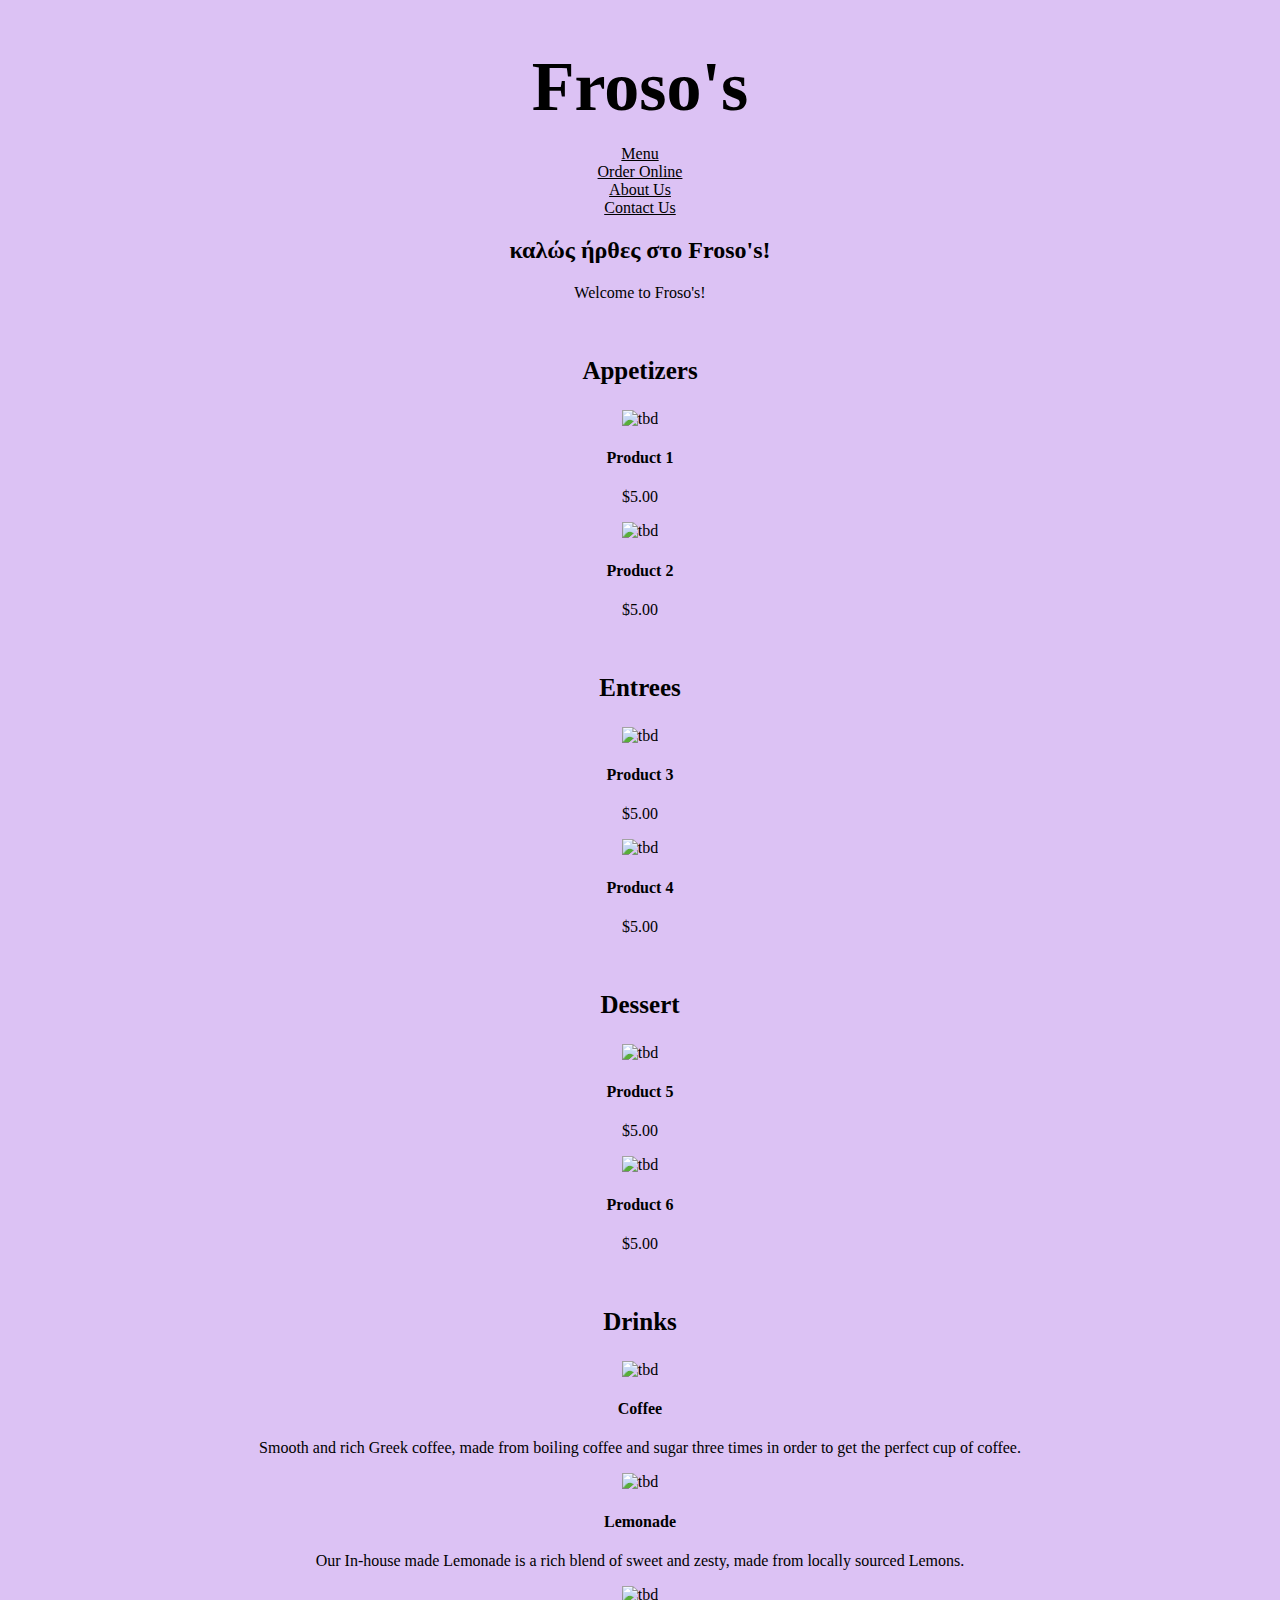
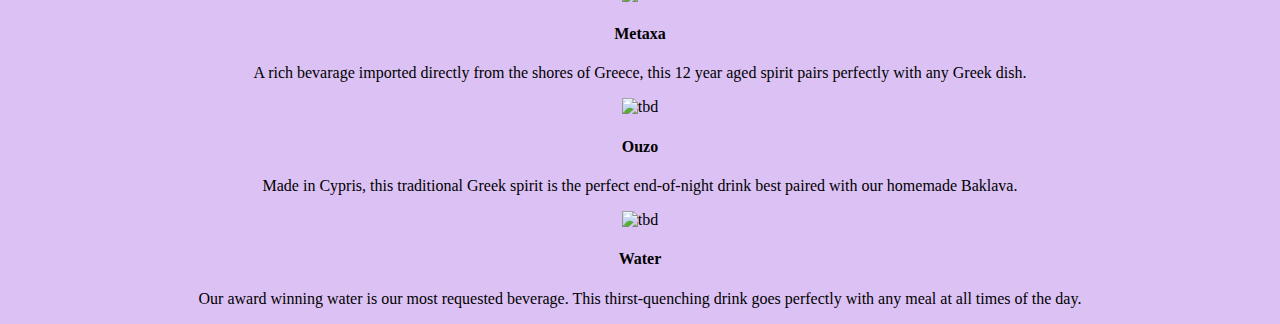
==== index.html @ 39c0e632 "Adding Descriptions" ====
<!DOCTYPE html>
<html lang="en">
<head>
    <title>Froso's</title>
    <link rel="stylesheet" href="styles/stylesheet.css">
</head>
<body>
    <header>
        <h1>Froso's</h1>
        <nav>
            <ul> 
                <li><a href="#">Menu</a></li>
                <li><a href="#">Order Online</a></li>
                <li><a href="#">About Us</a></li>
                <li><a href="#">Contact Us</a></li>
            </ul>
        </nav>
    </header>
    <main>
        <section id="hero">
            <h2>καλώς ήρθες στο Froso's!</h2>
            <p>Welcome to Froso's!</p>
        </section>

        
        <section id="Apps">
            <h3>Appetizers</h3>
            <div class="product" id="product1">
                <img src="imgs/product1.jpg"  alt="tbd">
                <h4>Product 1</h4>
                <p>$5.00</p>
            </div>
            <div class="product" id="product2">
                <img src="imgs/product2.jpg"  alt="tbd">
                <h4>Product 2</h4>
                <p>$5.00</p>
            </div> 

        </section>

        <section id="Entree">
            <h3>Entrees</h3>
            <div>
                <img src="imgs/product1.jpg"  alt="tbd">
                <h4>Product 3</h4>
                <p>$5.00</p>
            </div>
            <div>
                <img src="imgs/product2.jpg"  alt="tbd">
                <h4>Product 4</h4>
                <p>$5.00</p>
            </div>
        </section>

        <section id="Dessert">
            <h3>Dessert</h3>
            <div>
                <img src="imgs/product1.jpg"  alt="tbd">
                <h4>Product 5</h4>
                <p>$5.00</p>
            </div>
            <div>
                <img src="imgs/product2.jpg"  alt="tbd">
                <h4>Product 6</h4>
                <p>$5.00</p>
            </div>
        </section>

        <section id="Drinks">
            <h3>Drinks</h3>
            <div>
                <img src="imgs/product1.jpg"  alt="tbd">
                <h4>Coffee</h4>
                <p>Smooth and rich Greek coffee, made from boiling coffee and 
                    sugar three times in order to get the perfect cup of coffee.</p>
            </div>
            <div>
                <img src="imgs/product1.jpg"  alt="tbd">
                <h4>Lemonade</h4>
                <p>Our In-house made Lemonade is a rich blend of sweet and zesty, made from locally sourced Lemons.</p>
            </div>
            <div>
                <img src="imgs/product1.jpg"  alt="tbd">
                <h4>Metaxa</h4>
                <p>A rich bevarage imported directly from the shores of Greece, this 12 year aged spirit pairs perfectly with any Greek dish.</p>
            </div>
            <div>
                <img src="imgs/product1.jpg"  alt="tbd">
                <h4>Ouzo</h4>
                <p>Made in Cypris, this traditional Greek spirit is the perfect end-of-night drink best paired with our homemade Baklava.   </p>
            </div>
            <div>
                <img src="imgs/product1.jpg"  alt="tbd">
                <h4>Water</h4>
                <p>Our award winning water is our most requested beverage. This thirst-quenching drink goes perfectly with any meal at all times of the day. </p>
            </div>
                    
        </section>
    </main>



    <!-- <footer>
        <p>Copyright Office Supply Store 2024</p>
    </footer>  -->
</body>
</html>
---- styles/stylesheet.css ----
h1{
    text-align: center;
    font-family: cursive;
    font-weight: 800;
    font-size: 70px;
    padding-bottom: 0%;
    margin-bottom: 0%;
}
body{
    background-color: rgb(220, 194, 244);
}
nav ul {
    text-align: center;
    display: inline;
}
nav ul li a{
    color: black;
}
#hero{
    text-align: center;
}

h3{
    padding-top:30px;
    font-size: 25px;
    font-family: cursive;
}
#Apps{
    text-align: center;
}
#Entree{
    text-align: center;
}
#Dessert{
    text-align: center;
}
#Drinks{
    text-align: center;
}
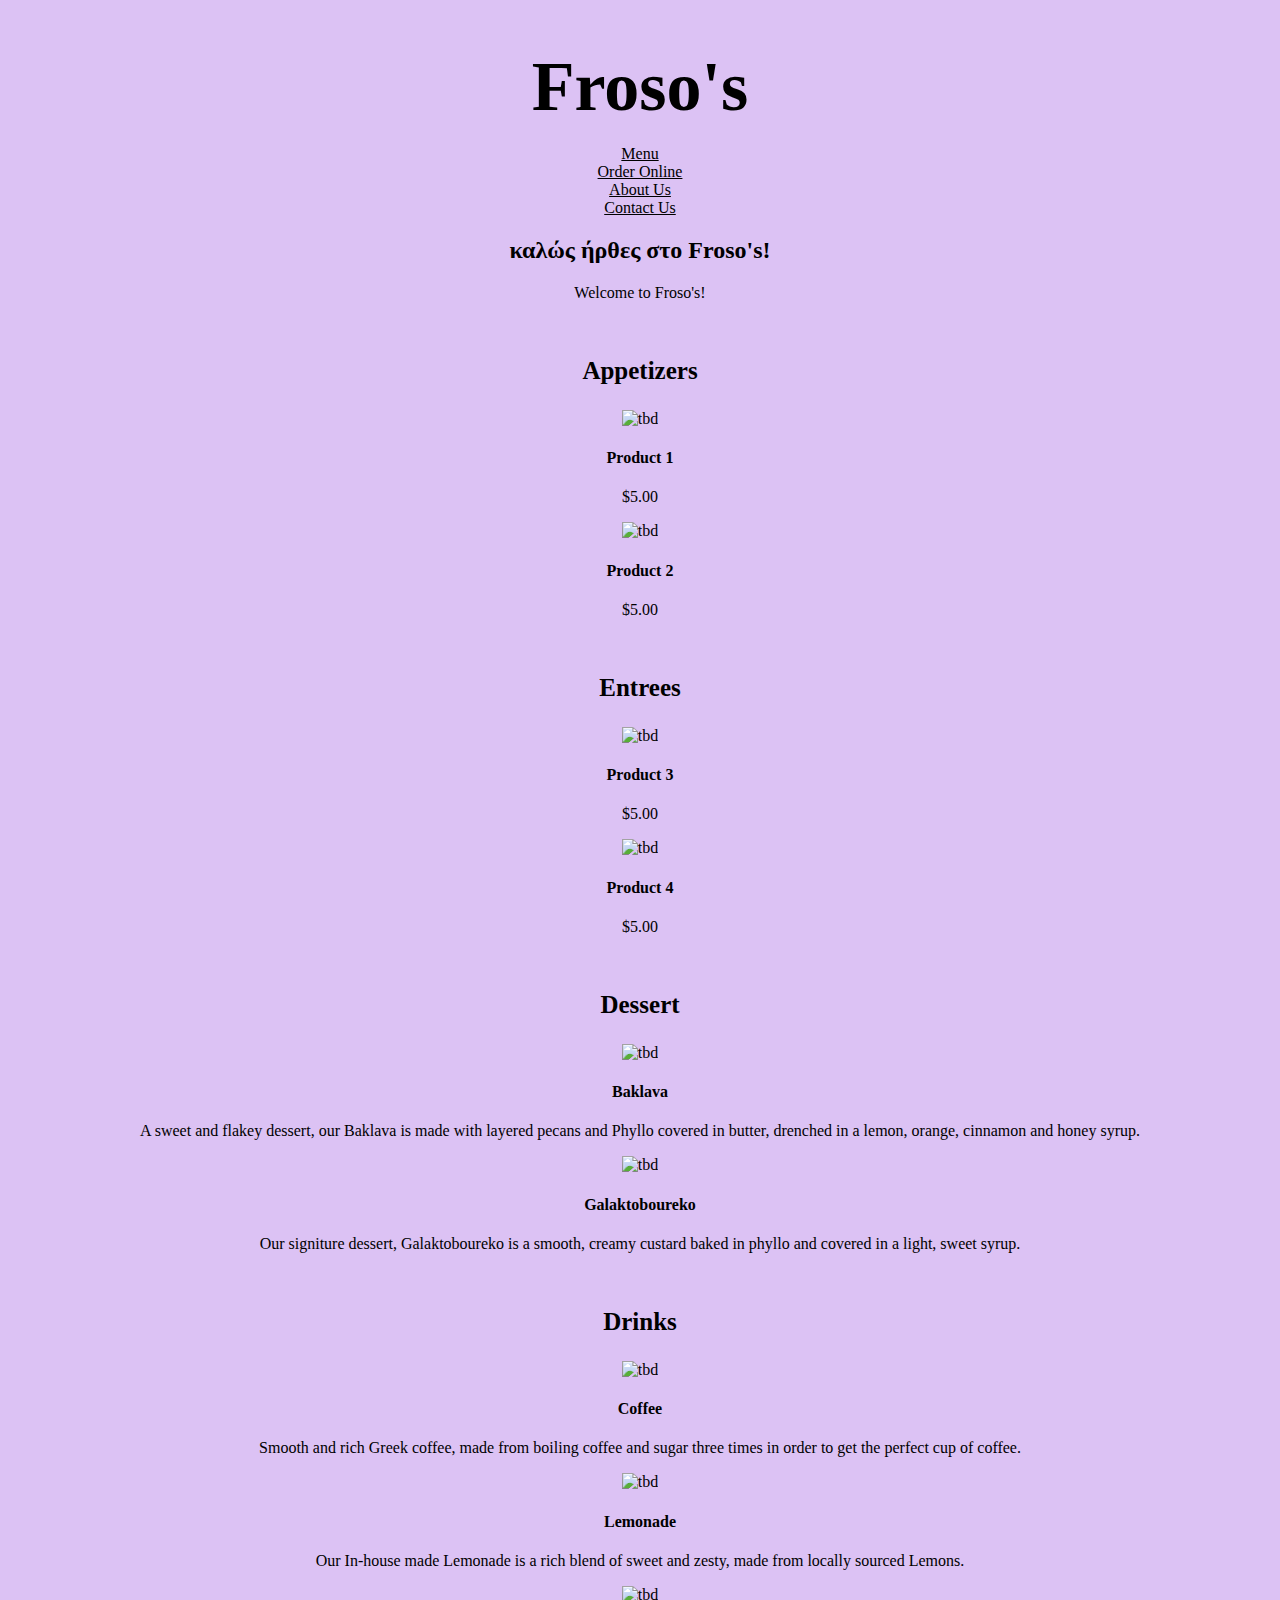
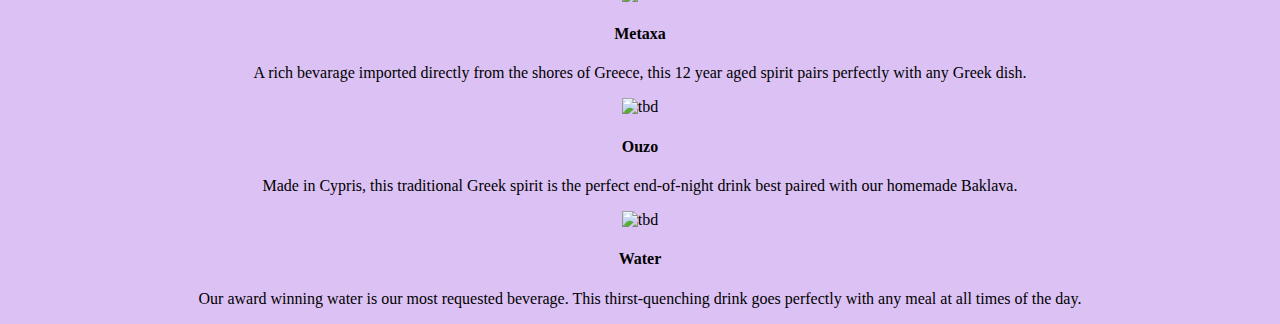
==== commit cf6d65a3: "Adding Descriptions" ====
--- a/index.html
+++ b/index.html
@@ -56,13 +56,14 @@
             <h3>Dessert</h3>
             <div>
                 <img src="imgs/product1.jpg"  alt="tbd">
-                <h4>Product 5</h4>
-                <p>$5.00</p>
+                <h4>Baklava</h4>
+                <p>A sweet and flakey dessert, our Baklava is made with layered pecans and Phyllo
+                    covered in butter, drenched in a lemon, orange, cinnamon and honey syrup. </p>
             </div>
             <div>
                 <img src="imgs/product2.jpg"  alt="tbd">
-                <h4>Product 6</h4>
-                <p>$5.00</p>
+                <h4>Galaktoboureko</h4>
+                <p>Our signiture dessert, Galaktoboureko is a smooth, creamy custard baked in phyllo and covered in a light, sweet syrup.</p>
             </div>
         </section>
 
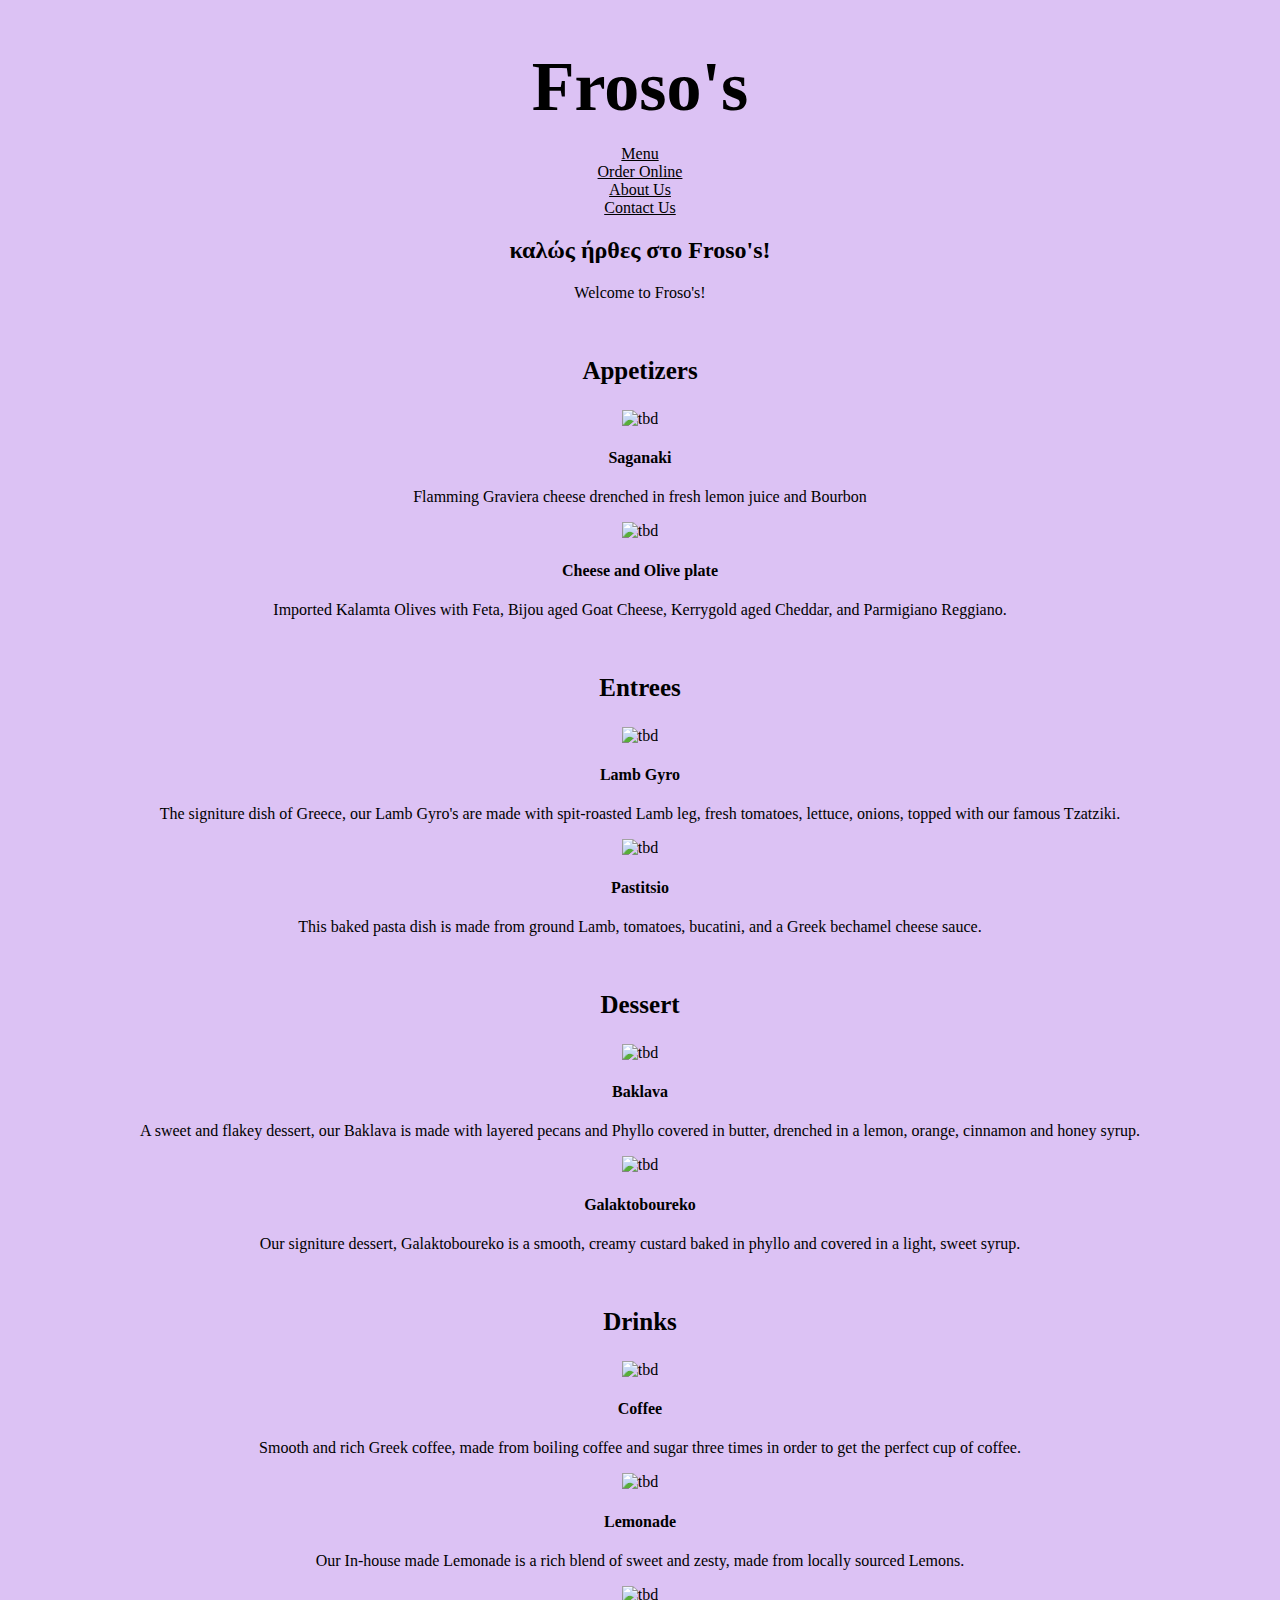
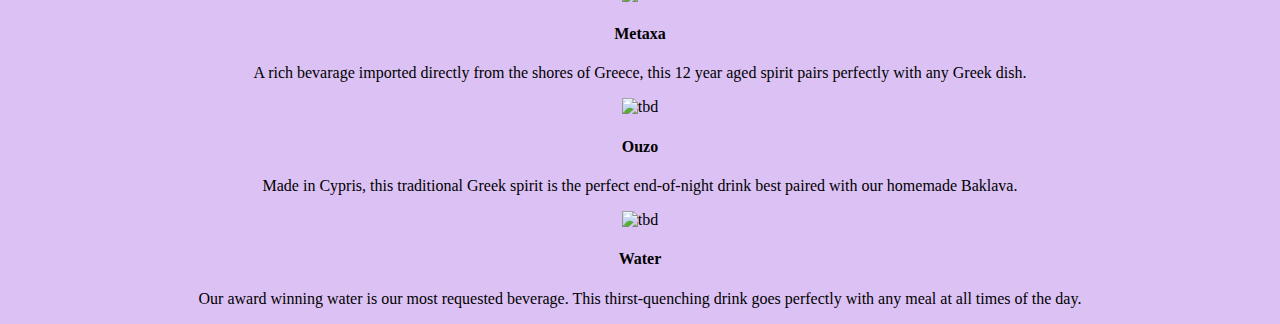
==== commit c32adb38: "Adding Descriptions" ====
--- a/index.html
+++ b/index.html
@@ -25,15 +25,15 @@
         
         <section id="Apps">
             <h3>Appetizers</h3>
-            <div class="product" id="product1">
+            <div>
                 <img src="imgs/product1.jpg"  alt="tbd">
-                <h4>Product 1</h4>
-                <p>$5.00</p>
+                <h4>Saganaki</h4>
+                <p>Flamming Graviera cheese drenched in fresh lemon juice and Bourbon</p>
             </div>
             <div class="product" id="product2">
                 <img src="imgs/product2.jpg"  alt="tbd">
-                <h4>Product 2</h4>
-                <p>$5.00</p>
+                <h4>Cheese and Olive plate</h4>
+                <p>Imported Kalamta Olives with Feta, Bijou aged Goat Cheese, Kerrygold aged Cheddar, and Parmigiano Reggiano.</p>
             </div> 
 
         </section>
@@ -42,13 +42,17 @@
             <h3>Entrees</h3>
             <div>
                 <img src="imgs/product1.jpg"  alt="tbd">
-                <h4>Product 3</h4>
-                <p>$5.00</p>
+                <h4>Lamb Gyro</h4>
+                <p>The signiture dish of Greece, our Lamb Gyro's are made with spit-roasted Lamb leg,
+                    fresh tomatoes, lettuce, onions, topped with our famous Tzatziki.
+                </p>
             </div>
             <div>
                 <img src="imgs/product2.jpg"  alt="tbd">
-                <h4>Product 4</h4>
-                <p>$5.00</p>
+                <h4>Pastitsio</h4>
+                <p>This baked pasta dish is made from ground Lamb, tomatoes, bucatini, and a Greek bechamel
+                    cheese sauce.
+                </p>
             </div>
         </section>
 
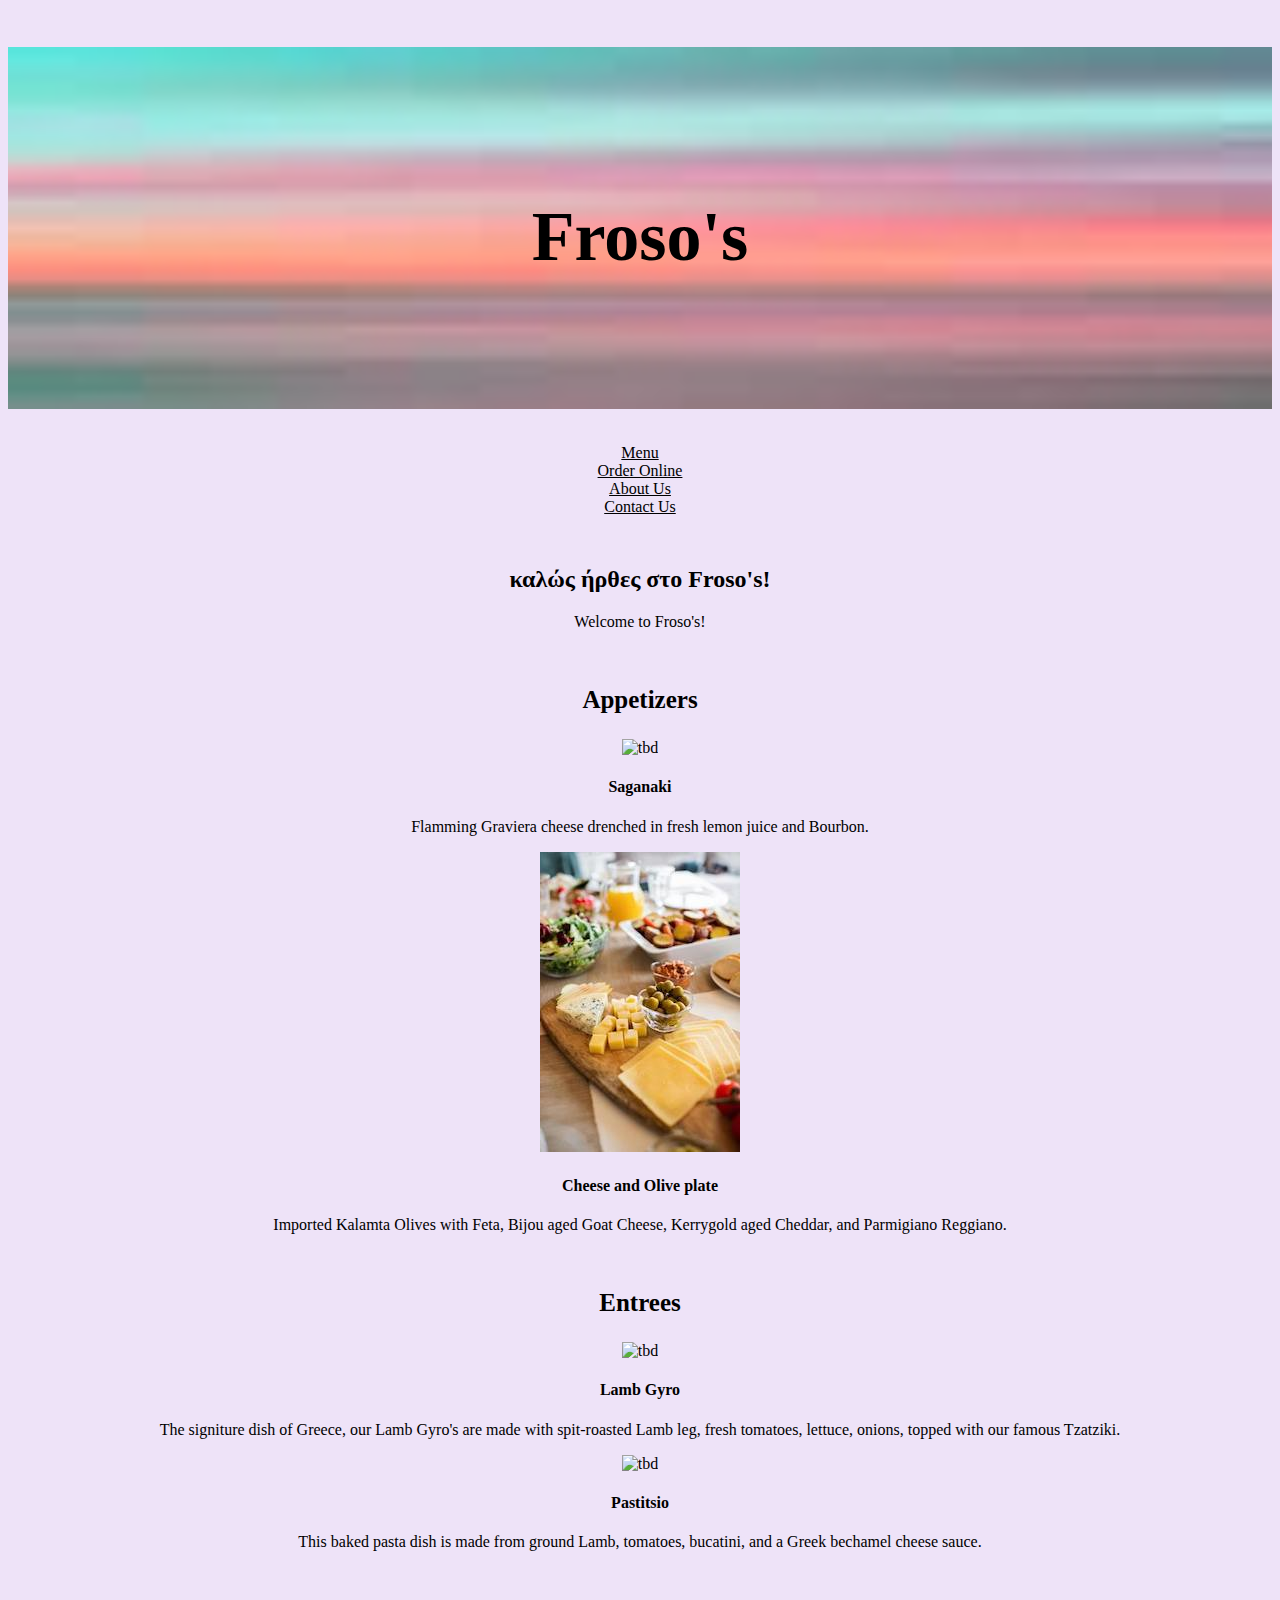
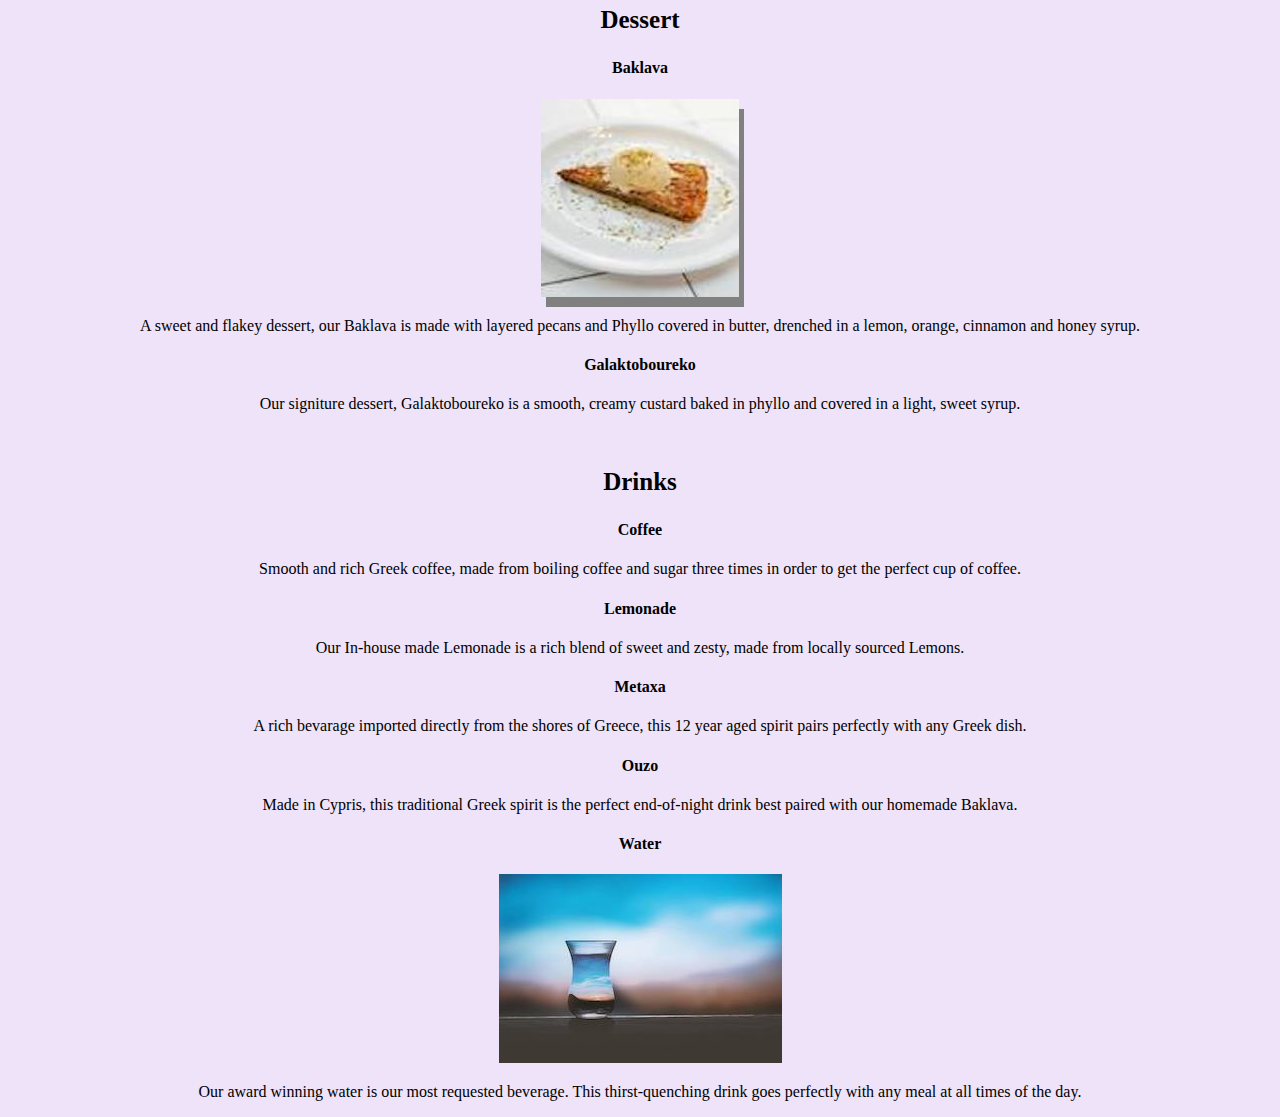
==== commit 11140cf5: "Adding Images" ====
--- a/index.html
+++ b/index.html
@@ -6,7 +6,12 @@
 </head>
 <body>
     <header>
-        <h1>Froso's</h1>
+        <h1>
+            <div class="container">
+                <img src="imgs/Sunset.jpg"  alt="Sunset" style="width:100%;">
+                <div class="centered">Froso's</div>
+              </div>
+        </h1>
         <nav>
             <ul> 
                 <li><a href="#">Menu</a></li>
@@ -28,10 +33,10 @@
             <div>
                 <img src="imgs/product1.jpg"  alt="tbd">
                 <h4>Saganaki</h4>
-                <p>Flamming Graviera cheese drenched in fresh lemon juice and Bourbon</p>
+                <p>Flamming Graviera cheese drenched in fresh lemon juice and Bourbon.</p>
             </div>
             <div class="product" id="product2">
-                <img src="imgs/product2.jpg"  alt="tbd">
+                <img src="imgs/Cheese.jpg"  alt="Cheese plate">
                 <h4>Cheese and Olive plate</h4>
                 <p>Imported Kalamta Olives with Feta, Bijou aged Goat Cheese, Kerrygold aged Cheddar, and Parmigiano Reggiano.</p>
             </div> 
@@ -59,13 +64,12 @@
         <section id="Dessert">
             <h3>Dessert</h3>
             <div>
-                <img src="imgs/product1.jpg"  alt="tbd">
                 <h4>Baklava</h4>
+                <img src="imgs/Baklava.jpg"  alt="Baklava" id="Baklava">
                 <p>A sweet and flakey dessert, our Baklava is made with layered pecans and Phyllo
                     covered in butter, drenched in a lemon, orange, cinnamon and honey syrup. </p>
             </div>
             <div>
-                <img src="imgs/product2.jpg"  alt="tbd">
                 <h4>Galaktoboureko</h4>
                 <p>Our signiture dessert, Galaktoboureko is a smooth, creamy custard baked in phyllo and covered in a light, sweet syrup.</p>
             </div>
@@ -74,29 +78,25 @@
         <section id="Drinks">
             <h3>Drinks</h3>
             <div>
-                <img src="imgs/product1.jpg"  alt="tbd">
                 <h4>Coffee</h4>
                 <p>Smooth and rich Greek coffee, made from boiling coffee and 
                     sugar three times in order to get the perfect cup of coffee.</p>
             </div>
             <div>
-                <img src="imgs/product1.jpg"  alt="tbd">
                 <h4>Lemonade</h4>
                 <p>Our In-house made Lemonade is a rich blend of sweet and zesty, made from locally sourced Lemons.</p>
             </div>
             <div>
-                <img src="imgs/product1.jpg"  alt="tbd">
                 <h4>Metaxa</h4>
                 <p>A rich bevarage imported directly from the shores of Greece, this 12 year aged spirit pairs perfectly with any Greek dish.</p>
             </div>
             <div>
-                <img src="imgs/product1.jpg"  alt="tbd">
                 <h4>Ouzo</h4>
                 <p>Made in Cypris, this traditional Greek spirit is the perfect end-of-night drink best paired with our homemade Baklava.   </p>
             </div>
             <div>
-                <img src="imgs/product1.jpg"  alt="tbd">
                 <h4>Water</h4>
+                <img src="imgs/Water.jpg"  alt="Water glass" id="Water">
                 <p>Our award winning water is our most requested beverage. This thirst-quenching drink goes perfectly with any meal at all times of the day. </p>
             </div>
                     
--- a/styles/stylesheet.css
+++ b/styles/stylesheet.css
@@ -7,17 +7,21 @@
     margin-bottom: 0%;
 }
 body{
-    background-color: rgb(220, 194, 244);
+    background-color: rgb(238, 227, 248);
 }
 nav ul {
     text-align: center;
     display: inline;
+    margin-top: 0%;
+    padding-top: 0%;
+    
 }
 nav ul li a{
     color: black;
 }
 #hero{
     text-align: center;
+    margin-top: 50px;
 }
 
 h3{
@@ -36,4 +40,18 @@
 }
 #Drinks{
     text-align: center;
-}+}
+.container {
+    position: relative;
+    text-align: center;
+  }
+.centered {
+    position: absolute;
+    top: 50%;
+    left: 50%;
+    transform: translate(-50%, -50%);
+  }
+  #Baklava{
+    box-shadow: 5px 10px gray;
+  }
+  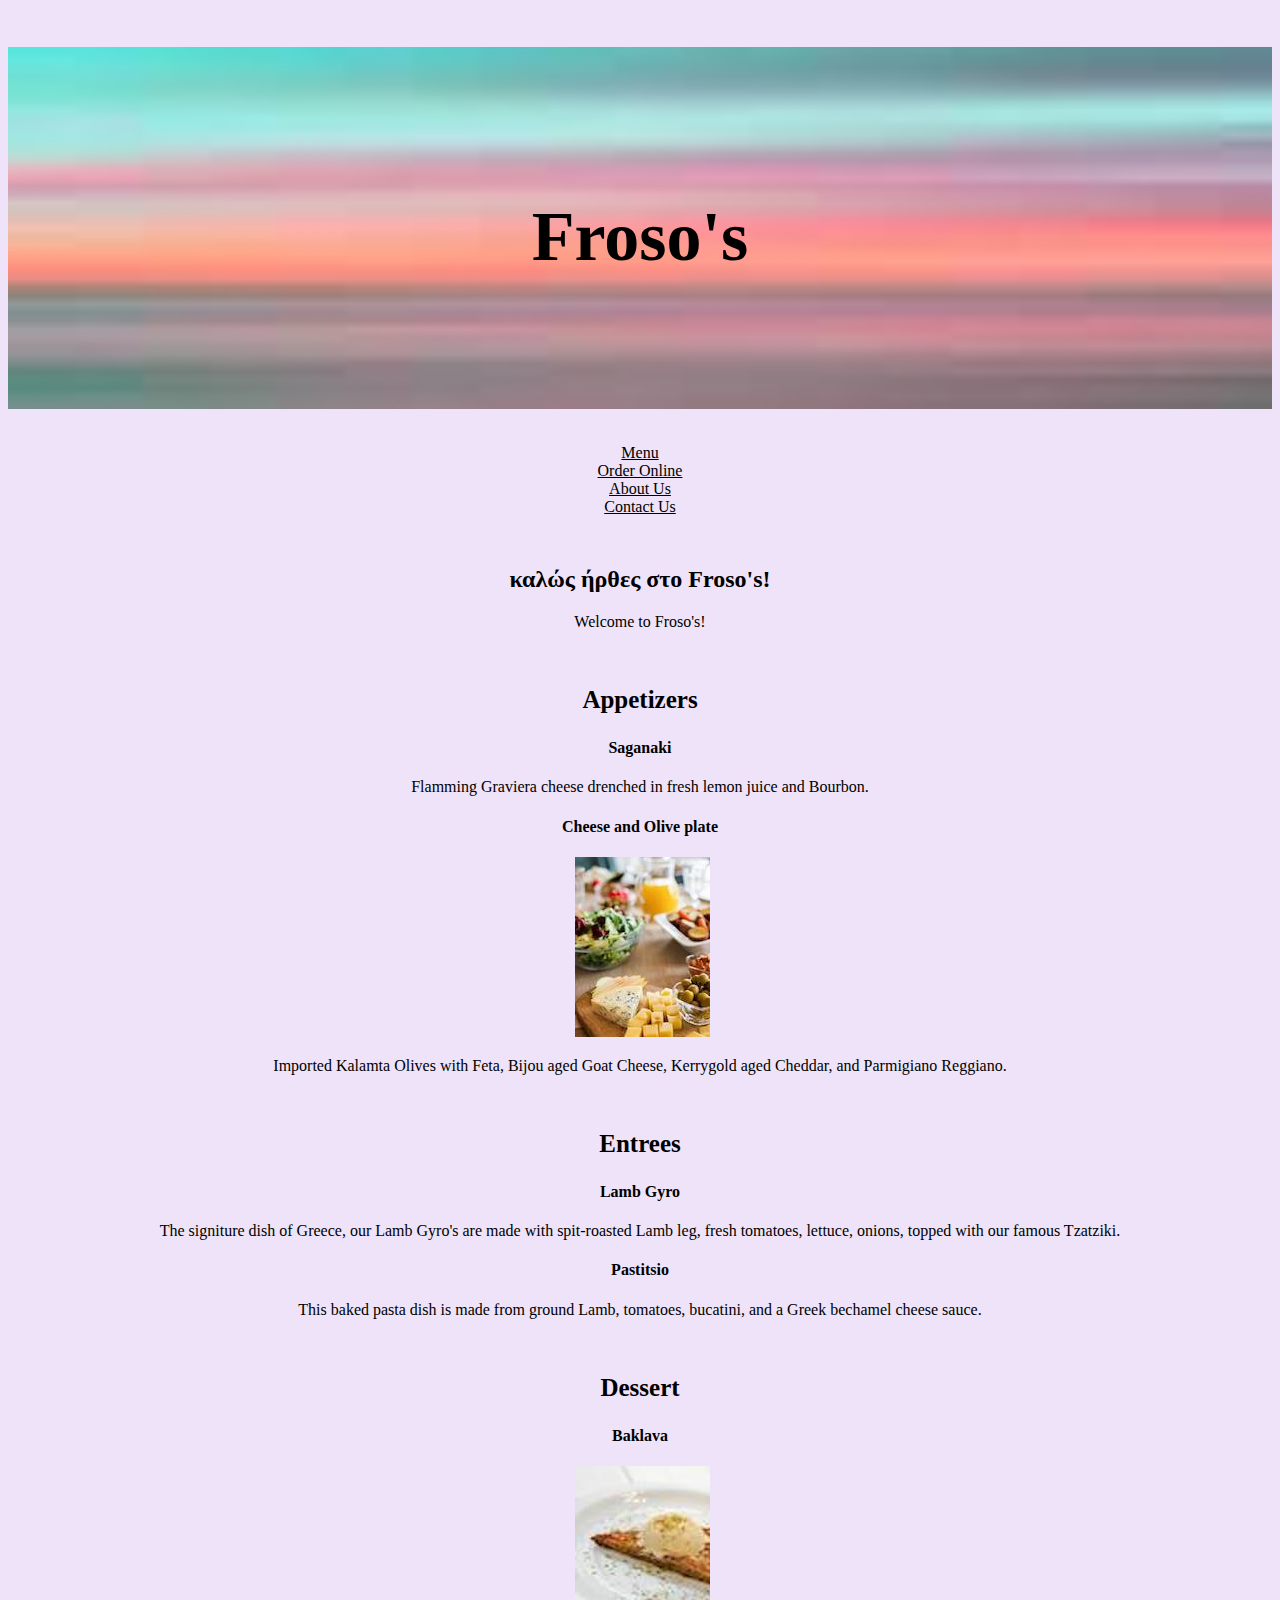
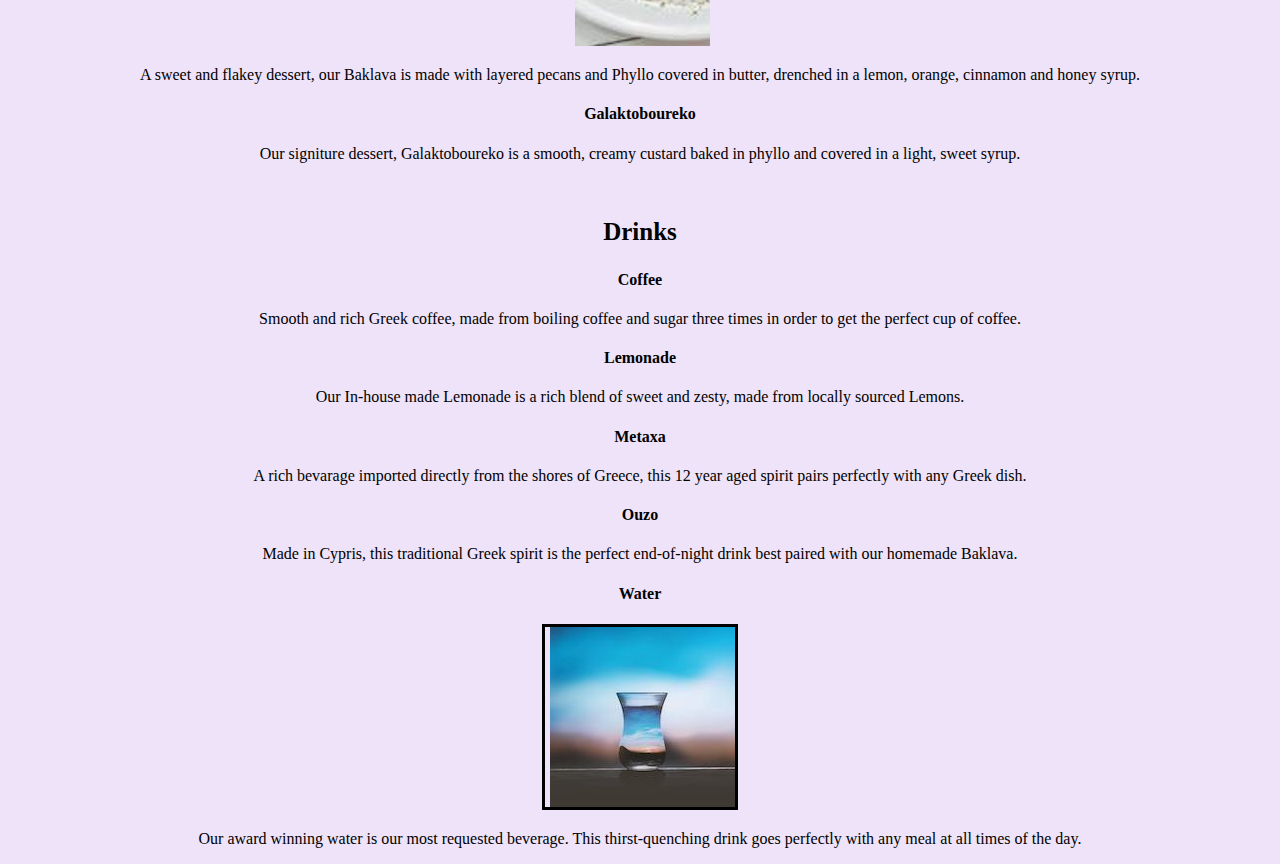
==== commit e5380011: "Adding more styling" ====
--- a/index.html
+++ b/index.html
@@ -31,13 +31,12 @@
         <section id="Apps">
             <h3>Appetizers</h3>
             <div>
-                <img src="imgs/product1.jpg"  alt="tbd">
                 <h4>Saganaki</h4>
                 <p>Flamming Graviera cheese drenched in fresh lemon juice and Bourbon.</p>
             </div>
-            <div class="product" id="product2">
+            <div class="product">
+                <h4>Cheese and Olive plate</h4>
                 <img src="imgs/Cheese.jpg"  alt="Cheese plate">
-                <h4>Cheese and Olive plate</h4>
                 <p>Imported Kalamta Olives with Feta, Bijou aged Goat Cheese, Kerrygold aged Cheddar, and Parmigiano Reggiano.</p>
             </div> 
 
@@ -46,14 +45,12 @@
         <section id="Entree">
             <h3>Entrees</h3>
             <div>
-                <img src="imgs/product1.jpg"  alt="tbd">
                 <h4>Lamb Gyro</h4>
                 <p>The signiture dish of Greece, our Lamb Gyro's are made with spit-roasted Lamb leg,
                     fresh tomatoes, lettuce, onions, topped with our famous Tzatziki.
                 </p>
             </div>
             <div>
-                <img src="imgs/product2.jpg"  alt="tbd">
                 <h4>Pastitsio</h4>
                 <p>This baked pasta dish is made from ground Lamb, tomatoes, bucatini, and a Greek bechamel
                     cheese sauce.
@@ -63,9 +60,9 @@
 
         <section id="Dessert">
             <h3>Dessert</h3>
-            <div>
+            <div class="product2">
                 <h4>Baklava</h4>
-                <img src="imgs/Baklava.jpg"  alt="Baklava" id="Baklava">
+                <img src="imgs/Baklava.jpg"  alt="Baklava">
                 <p>A sweet and flakey dessert, our Baklava is made with layered pecans and Phyllo
                     covered in butter, drenched in a lemon, orange, cinnamon and honey syrup. </p>
             </div>
@@ -94,9 +91,9 @@
                 <h4>Ouzo</h4>
                 <p>Made in Cypris, this traditional Greek spirit is the perfect end-of-night drink best paired with our homemade Baklava.   </p>
             </div>
-            <div>
+            <div class="product3">
                 <h4>Water</h4>
-                <img src="imgs/Water.jpg"  alt="Water glass" id="Water">
+                <img src="imgs/Water.jpg"  alt="Water glass">
                 <p>Our award winning water is our most requested beverage. This thirst-quenching drink goes perfectly with any meal at all times of the day. </p>
             </div>
                     
--- a/styles/stylesheet.css
+++ b/styles/stylesheet.css
@@ -51,7 +51,24 @@
     left: 50%;
     transform: translate(-50%, -50%);
   }
-  #Baklava{
-    box-shadow: 5px 10px gray;
+  .product img{
+    width: 140px;
+    height: 180px;
+    object-fit: none;
+    object-position: 5px 10%;
+    border: yellow;
   }
-  +  .product2 img{
+    width: 140px;
+    height: 180px;
+    object-fit: none;
+    object-position: 5px 10%;
+    border: yellow;
+  }
+  .product3 img{
+    width: 190px;
+    height: 180px;
+    object-fit: none;
+    object-position: 5px 10%;
+    border: solid black;
+  }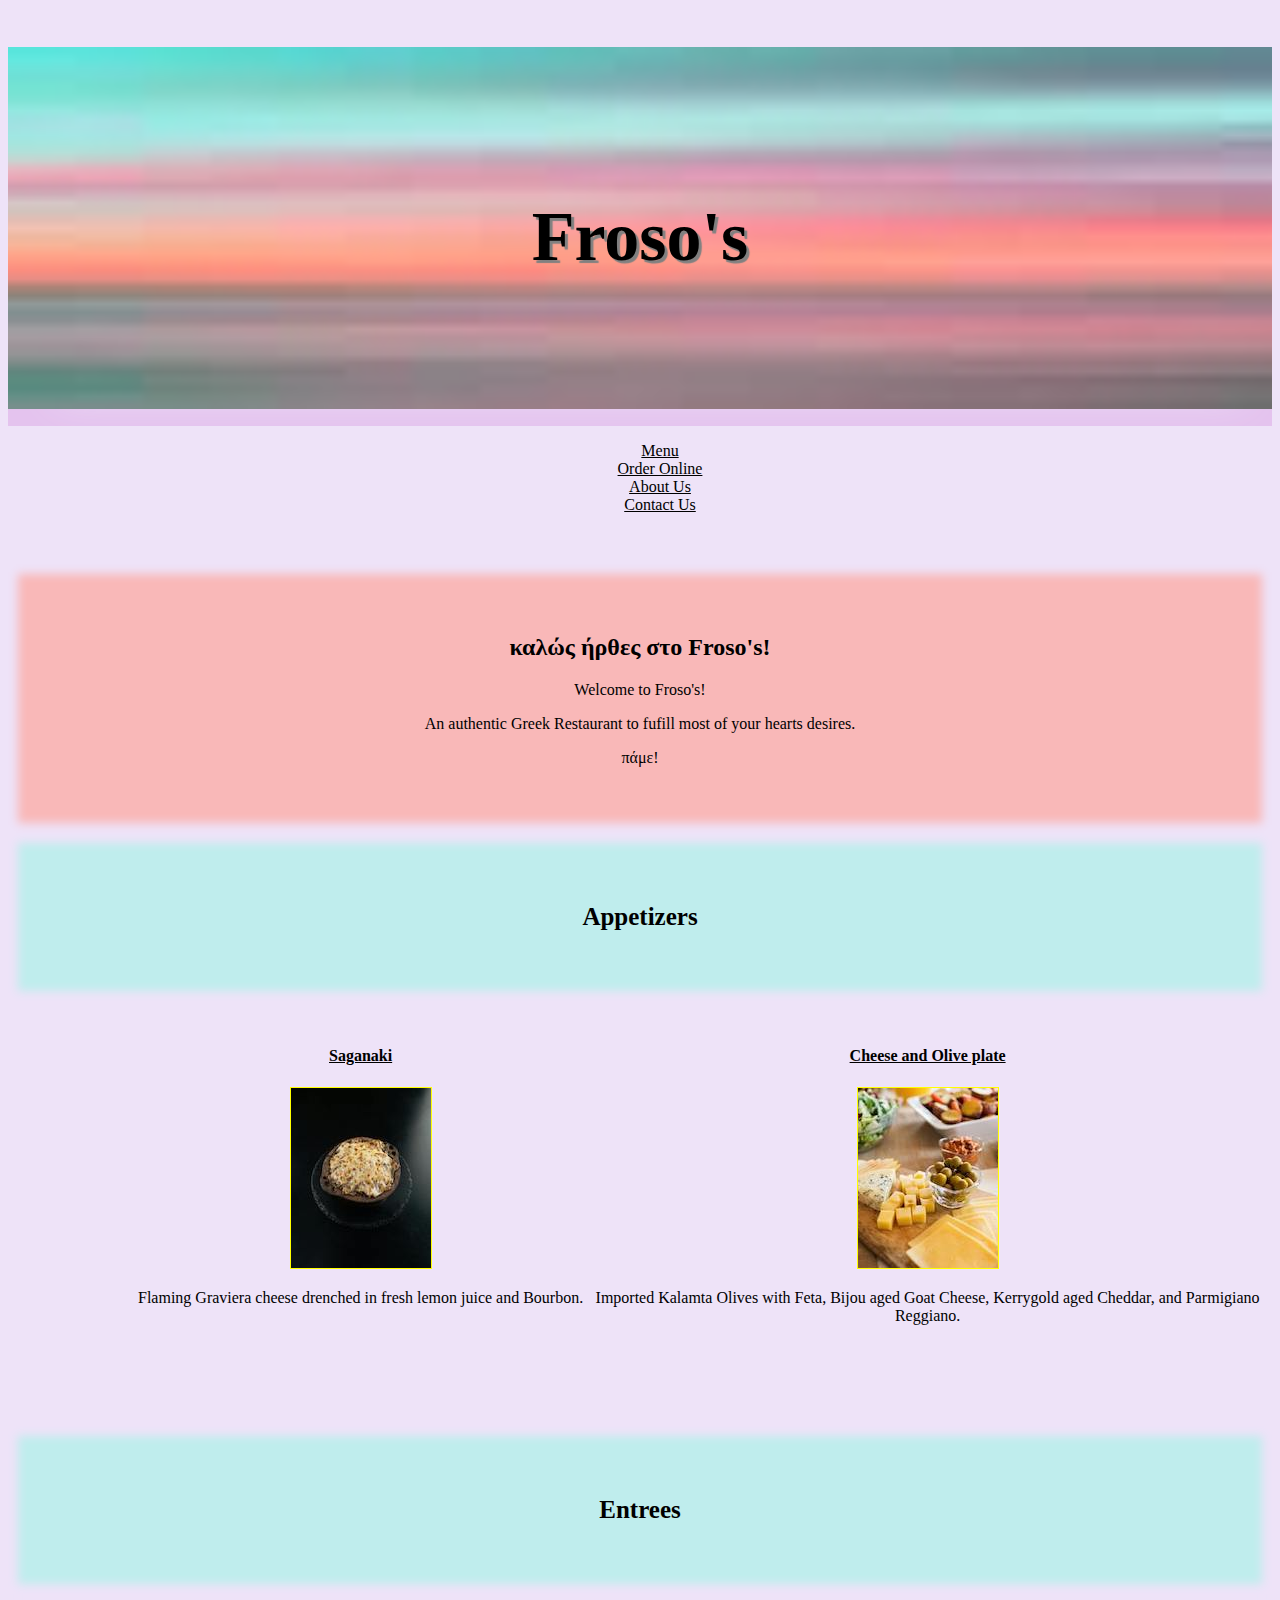
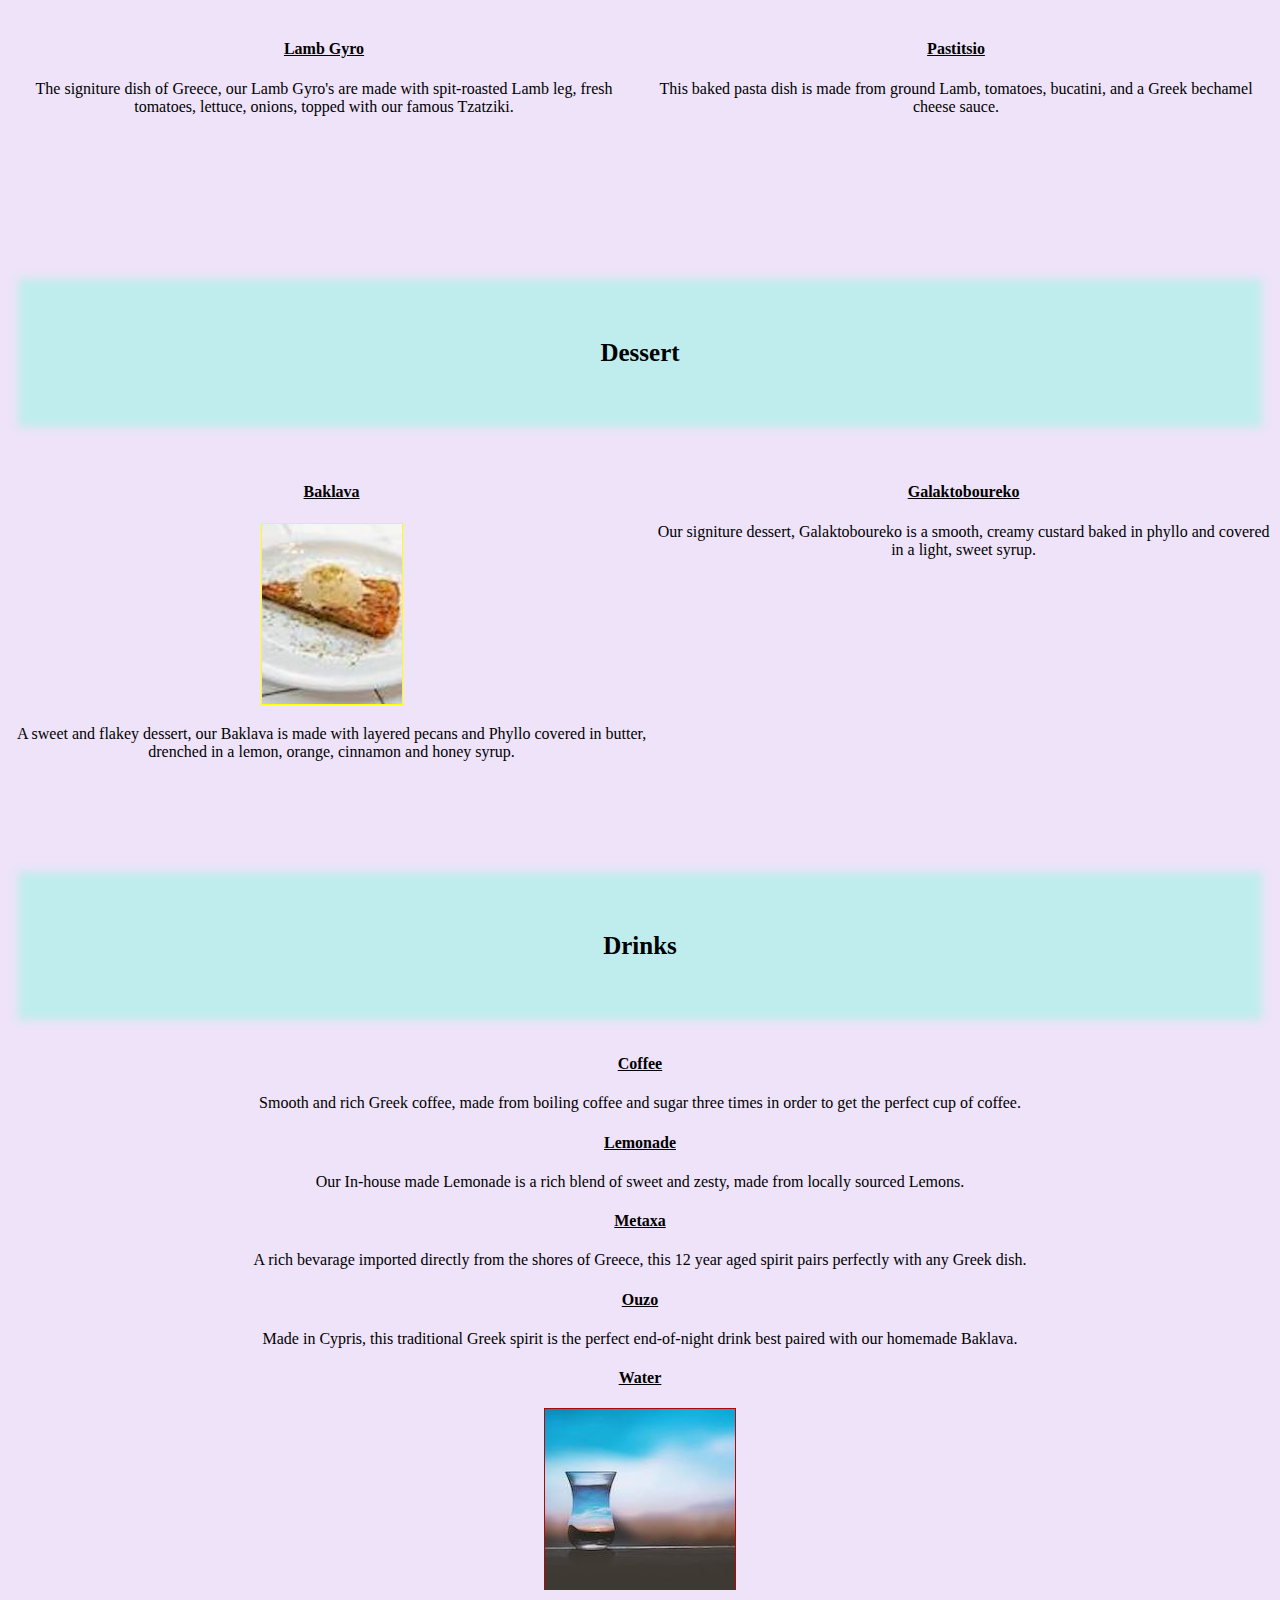
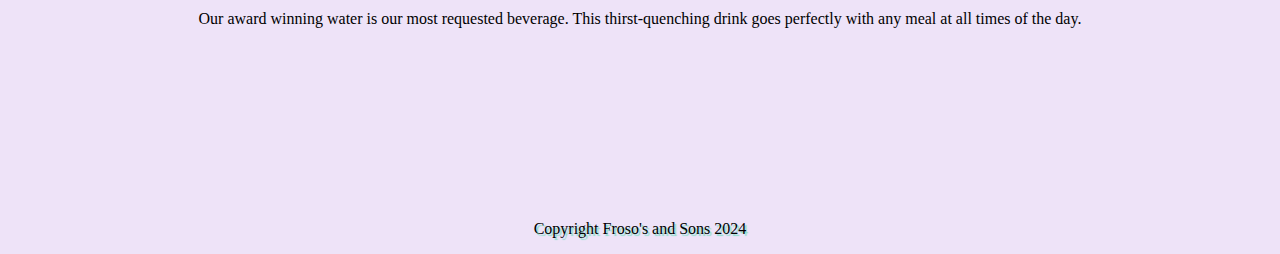
==== commit f040aa05: "more fine tuning styling plus understanding what i'm actually coding better" ====
--- a/index.html
+++ b/index.html
@@ -1,6 +1,8 @@
 <!DOCTYPE html>
 <html lang="en">
 <head>
+    <meta charset="UTF-8">
+    <meta name="viewport" content="width=device-width, initial-scale=1.0">
     <title>Froso's</title>
     <link rel="stylesheet" href="styles/stylesheet.css">
 </head>
@@ -10,10 +12,10 @@
             <div class="container">
                 <img src="imgs/Sunset.jpg"  alt="Sunset" style="width:100%;">
                 <div class="centered">Froso's</div>
-              </div>
+            </div>
         </h1>
         <nav>
-            <ul> 
+            <ul id="buttons"> 
                 <li><a href="#">Menu</a></li>
                 <li><a href="#">Order Online</a></li>
                 <li><a href="#">About Us</a></li>
@@ -25,51 +27,59 @@
         <section id="hero">
             <h2>καλώς ήρθες στο Froso's!</h2>
             <p>Welcome to Froso's!</p>
+            <P>An authentic Greek Restaurant to fufill most of your hearts desires.</P>
+            <p>πάμε!</p>
         </section>
 
         
         <section id="Apps">
             <h3>Appetizers</h3>
-            <div>
-                <h4>Saganaki</h4>
-                <p>Flamming Graviera cheese drenched in fresh lemon juice and Bourbon.</p>
+            <div class="grid-container">
+                <div class="product">
+                    <h4>Saganaki</h4>
+                    <img src="imgs/Saganaki.jpg"  alt="Flaming Cheese">
+                    <p>Flaming Graviera cheese drenched in fresh lemon juice and Bourbon.</p>
+                </div>
+                <div class="product1">
+                    <h4>Cheese and Olive plate</h4>
+                    <img src="imgs/Cheese.jpg"  alt="Cheese plate">
+                    <p>Imported Kalamta Olives with Feta, Bijou aged Goat Cheese, Kerrygold aged Cheddar, and Parmigiano Reggiano.</p>
+                </div> 
             </div>
-            <div class="product">
-                <h4>Cheese and Olive plate</h4>
-                <img src="imgs/Cheese.jpg"  alt="Cheese plate">
-                <p>Imported Kalamta Olives with Feta, Bijou aged Goat Cheese, Kerrygold aged Cheddar, and Parmigiano Reggiano.</p>
-            </div> 
-
         </section>
 
         <section id="Entree">
             <h3>Entrees</h3>
-            <div>
-                <h4>Lamb Gyro</h4>
-                <p>The signiture dish of Greece, our Lamb Gyro's are made with spit-roasted Lamb leg,
+            <div class="grid-container1">
+                <div>
+                    <h4>Lamb Gyro</h4>
+                    <p>The signiture dish of Greece, our Lamb Gyro's are made with spit-roasted Lamb leg,
                     fresh tomatoes, lettuce, onions, topped with our famous Tzatziki.
-                </p>
-            </div>
-            <div>
-                <h4>Pastitsio</h4>
-                <p>This baked pasta dish is made from ground Lamb, tomatoes, bucatini, and a Greek bechamel
-                    cheese sauce.
-                </p>
+                    </p>
+                </div>
+                <div>
+                    <h4>Pastitsio</h4>
+                    <p>This baked pasta dish is made from ground Lamb, tomatoes, bucatini, and a Greek bechamel
+                        cheese sauce.
+                    </p>
+                </div>
             </div>
         </section>
 
         <section id="Dessert">
             <h3>Dessert</h3>
-            <div class="product2">
-                <h4>Baklava</h4>
-                <img src="imgs/Baklava.jpg"  alt="Baklava">
-                <p>A sweet and flakey dessert, our Baklava is made with layered pecans and Phyllo
-                    covered in butter, drenched in a lemon, orange, cinnamon and honey syrup. </p>
-            </div>
-            <div>
-                <h4>Galaktoboureko</h4>
-                <p>Our signiture dessert, Galaktoboureko is a smooth, creamy custard baked in phyllo and covered in a light, sweet syrup.</p>
-            </div>
+            <div class="grid-container2">
+                <div class="product2">
+                    <h4>Baklava</h4>
+                    <img src="imgs/Baklava.jpg"  alt="Baklava">
+                    <p>A sweet and flakey dessert, our Baklava is made with layered pecans and Phyllo
+                        covered in butter, drenched in a lemon, orange, cinnamon and honey syrup. </p>
+                </div>
+                <div>
+                    <h4>Galaktoboureko</h4>
+                    <p>Our signiture dessert, Galaktoboureko is a smooth, creamy custard baked in phyllo and covered in a light, sweet syrup.</p>
+                </div>
+            </div>    
         </section>
 
         <section id="Drinks">
@@ -102,8 +112,8 @@
 
 
 
-    <!-- <footer>
-        <p>Copyright Office Supply Store 2024</p>
-    </footer>  -->
+    <footer class="foot">
+        <p>Copyright Froso's and Sons 2024</p>
+    </footer> 
 </body>
 </html>--- a/styles/stylesheet.css
+++ b/styles/stylesheet.css
@@ -5,70 +5,171 @@
     font-size: 70px;
     padding-bottom: 0%;
     margin-bottom: 0%;
+    text-shadow: 3px 3px 1px gray;
+    box-shadow: inset 0px 0px 10px 10px rgb(238, 227, 248);
 }
+
 body{
     background-color: rgb(238, 227, 248);
 }
-nav ul {
+
+/*!!CODE!! nav ul {
     text-align: center;
-    display: inline;
+    list-style: none;
     margin-top: 0%;
     padding-top: 0%;
     
+    
+} */
+
+
+#buttons li {
+    list-style: none;
+    text-align: center;
+    
+    
 }
+
+#buttons li:hover {
+    transform: scale(1.2);
+}
+
+
+
+
+
 nav ul li a{
     color: black;
+    text-align: center;
 }
+
+
 #hero{
     text-align: center;
     margin-top: 50px;
+    margin-bottom: 0px;
+    background-color: rgb(249, 184, 184);
+    padding-bottom: 50px;
+    padding-top: 50px;
+    box-shadow: inset 0px 0px 10px 10px rgb(238, 227, 248);
+}
+/* ^^^^^All above is head, hero, and general */
+
+h3{
+    padding-top:70px;
+    padding-bottom: 70px;
+    margin-top: 0px;
+    font-size: 25px;
+    font-family: cursive;
+    background-color: rgb(191, 237, 237);
+    box-shadow: inset 0px 0px 10px 10px rgb(238, 227, 248);
+    /* I might change the above line since i might change the background colors of the h3's */
 }
 
-h3{
-    padding-top:30px;
-    font-size: 25px;
-    font-family: cursive;
-}
+
 #Apps{
     text-align: center;
 }
+/*!!CODE!! #Apps h3{
+    box-shadow: inset 0px 0px 10px 10px rgb(238, 227, 248);
+} */
 #Entree{
     text-align: center;
+    box-shadow: inset 0px 0px 10px 10px rgb(238, 227, 248);
 }
 #Dessert{
     text-align: center;
+    box-shadow: inset 0px 0px 10px 10px rgb(238, 227, 248);
 }
 #Drinks{
     text-align: center;
 }
+/* ^^^^^Menu section styling */
+
+/* trying to blur the borders bewteen sections, !!!!!!!!COME BACK TO THIS!!!!!!! */
 .container {
     position: relative;
     text-align: center;
+    box-shadow: inset 10px 10px 40px 40px rgb(228, 195, 238);
   }
+/*!!CODE!! .container img{
+    box-shadow: 3px 3px 3px 5px rgb(225, 155, 243);
+  } */
+
+  .grid-container{
+    display: grid;
+    grid: 150px / auto auto;
+    padding-left: 130px;
+    padding-right: 0px;
+    padding-bottom: 250px;
+    text-align: center;
+  }
+
+  .grid-container img{
+    padding-left: 0px;
+    padding-right: 0px;
+  }
+
+  .grid-container1{
+    display: grid;
+    grid: 150px / auto auto;
+    padding-bottom: 100px;
+    text-align: center;
+  }
+  .grid-container2{
+    display: grid;
+    grid: 150px / auto auto;
+    padding-bottom: 250px;
+    text-align: center;
+  }
+
+
+  /* ???? */
 .centered {
     position: absolute;
     top: 50%;
     left: 50%;
     transform: translate(-50%, -50%);
   }
+
+
+  h4{
+    text-decoration: underline;
+  }
+
+  /* Styling the imgs */
   .product img{
     width: 140px;
     height: 180px;
     object-fit: none;
-    object-position: 5px 10%;
-    border: yellow;
+    border: 1px solid yellow;
+  }
+  .product1 img{
+    width: 140px;
+    height: 180px;
+    object-fit: none;
+    border: 1px solid yellow;
   }
   .product2 img{
     width: 140px;
     height: 180px;
     object-fit: none;
-    object-position: 5px 10%;
-    border: yellow;
+    border: 1px solid yellow;
   }
   .product3 img{
     width: 190px;
     height: 180px;
     object-fit: none;
-    object-position: 5px 10%;
-    border: solid black;
+    border: 1px solid rgb(176, 8, 8);
+  }
+
+
+
+
+  /* footer */
+  .foot{
+    padding-top: 160px;
+    text-align: center;
+    text-shadow: 2px 2px 1px #88dfcc;
+      
   }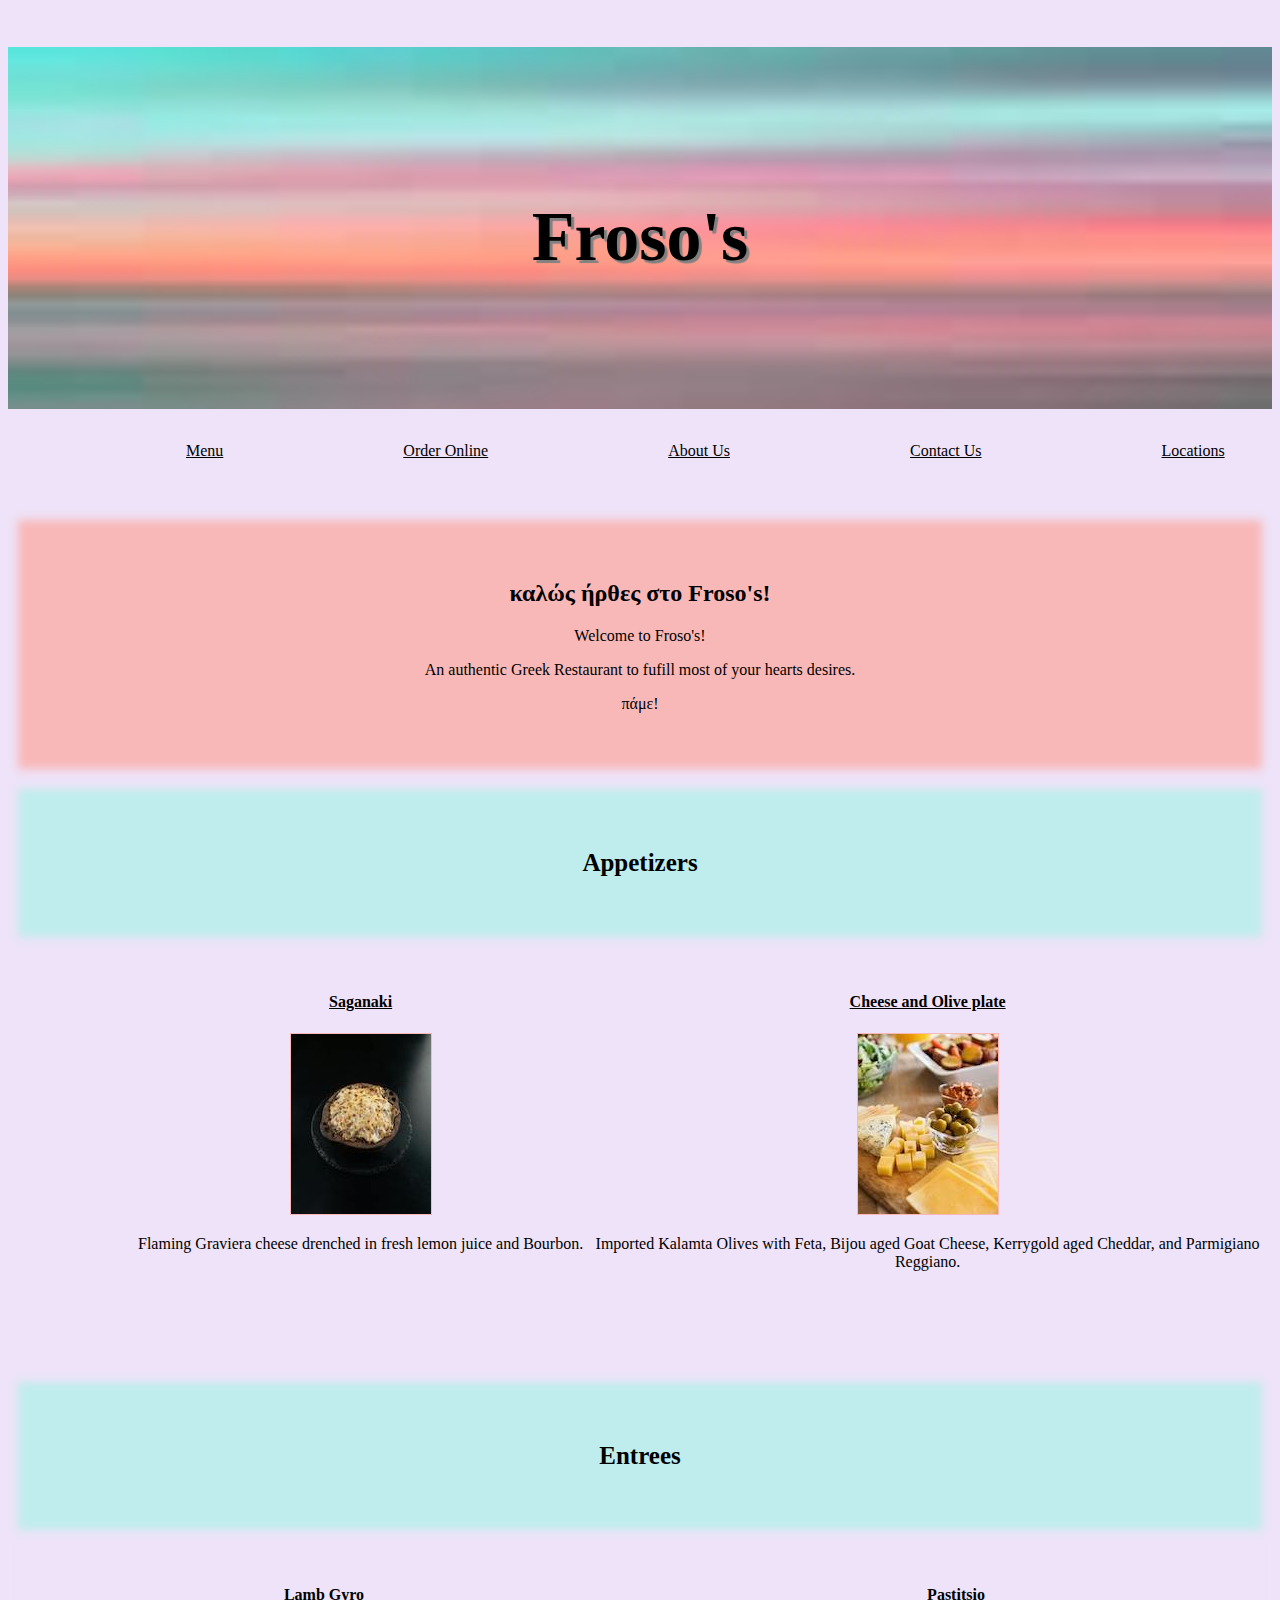
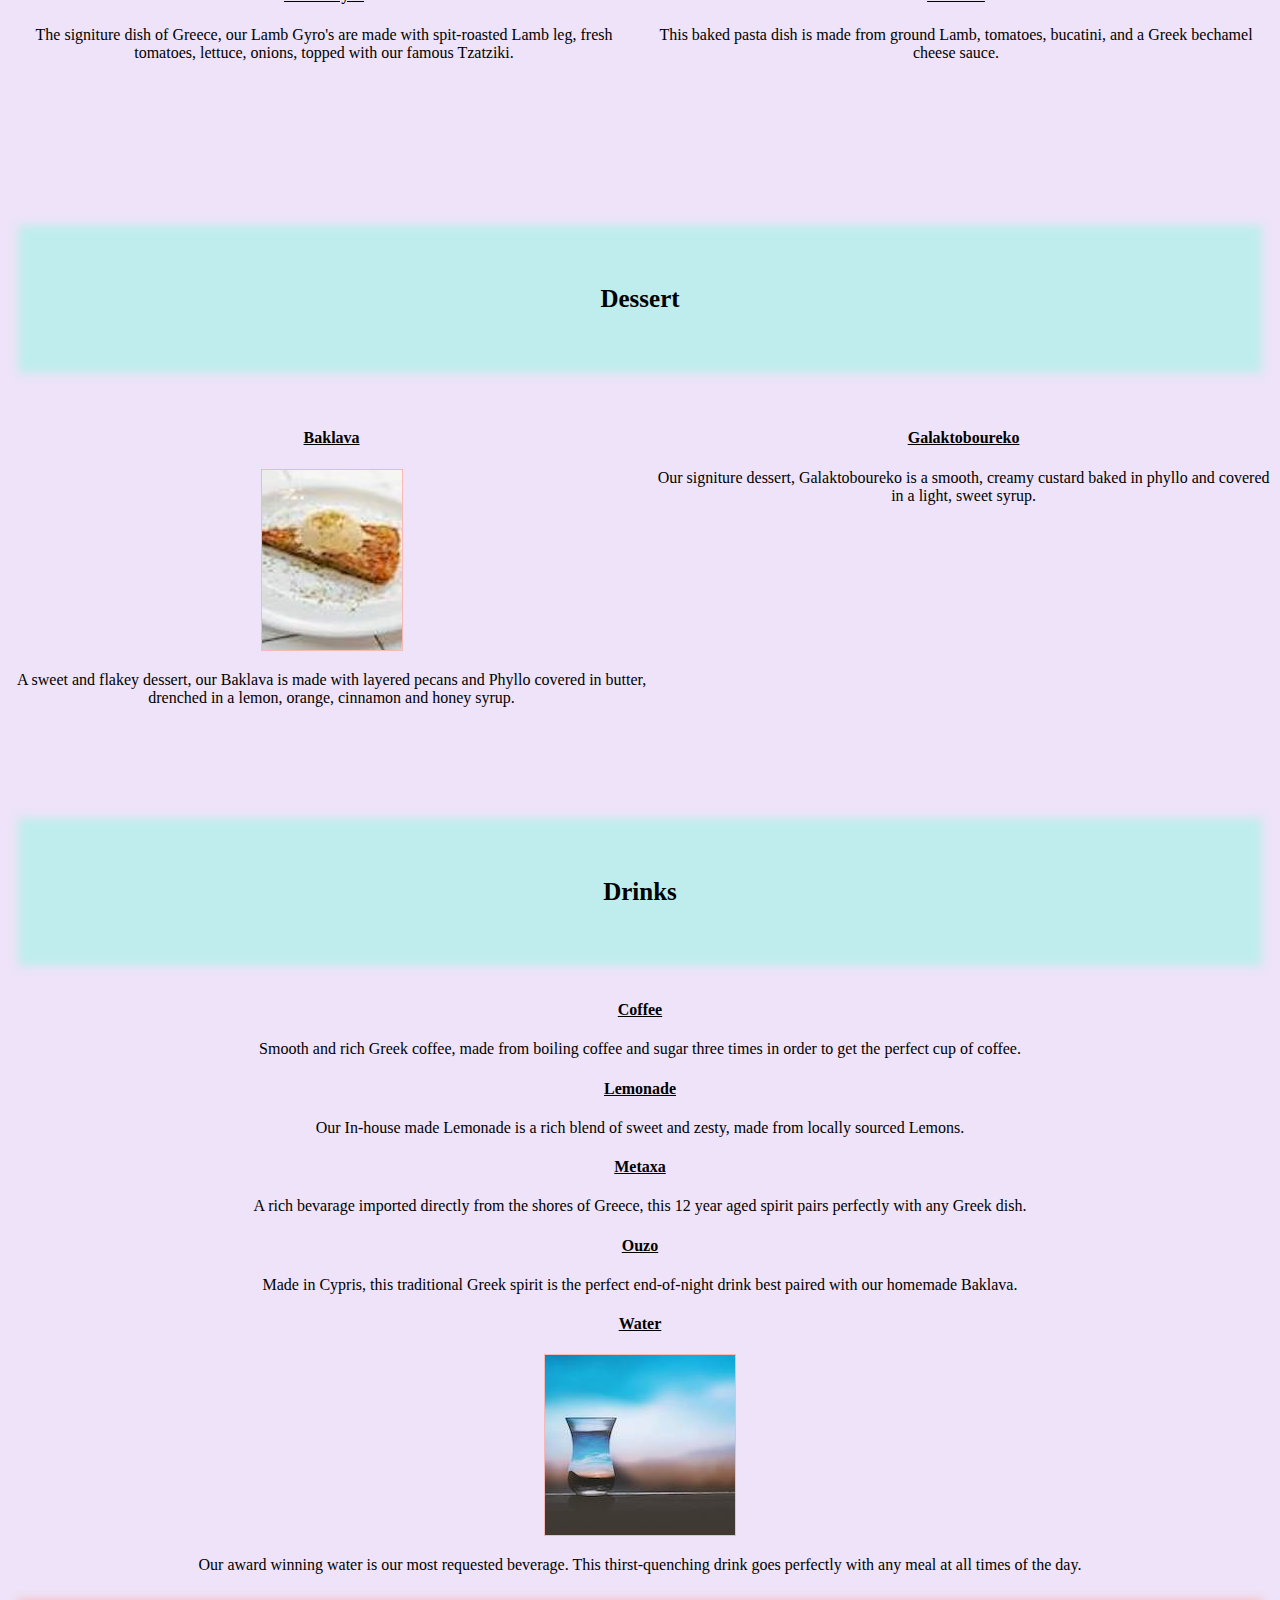
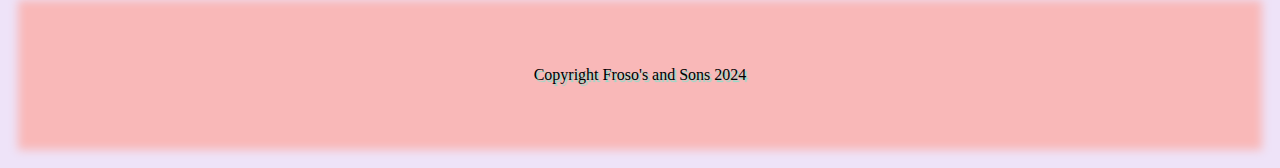
==== commit 3a1fd042: "working on making mult html pages" ====
--- a/index.html
+++ b/index.html
@@ -20,6 +20,8 @@
                 <li><a href="#">Order Online</a></li>
                 <li><a href="#">About Us</a></li>
                 <li><a href="#">Contact Us</a></li>
+                <li><a href="#">Locations</a></li>
+
             </ul>
         </nav>
     </header>
--- a/styles/stylesheet.css
+++ b/styles/stylesheet.css
@@ -23,15 +23,21 @@
 } */
 
 
+/* working on making the list buttons get bigger when you hover over them. I dont know why i cant contain that feature 
+to the text itself and not the whole line. */
 #buttons li {
     list-style: none;
     text-align: center;
-    
-    
+    display: inline;
+    padding-left: 100px;
+    margin: 38px;
 }
 
-#buttons li:hover {
-    transform: scale(1.2);
+
+#buttons li a:hover {
+    text-transform: uppercase;
+    text-decoration: solid;
+    color: blue;
 }
 
 
@@ -90,7 +96,7 @@
 .container {
     position: relative;
     text-align: center;
-    box-shadow: inset 10px 10px 40px 40px rgb(228, 195, 238);
+    /* box-shadow: inset 10px 10px 10px 10px rgb(228, 195, 238); */
   }
 /*!!CODE!! .container img{
     box-shadow: 3px 3px 3px 5px rgb(225, 155, 243);
@@ -142,25 +148,25 @@
     width: 140px;
     height: 180px;
     object-fit: none;
-    border: 1px solid yellow;
+    border: 1px solid rgb(249, 184, 184);    
   }
   .product1 img{
     width: 140px;
     height: 180px;
     object-fit: none;
-    border: 1px solid yellow;
+    border: 1px solid rgb(249, 184, 184);    
   }
   .product2 img{
     width: 140px;
     height: 180px;
     object-fit: none;
-    border: 1px solid yellow;
+    border: 1px solid rgb(249, 184, 184);    
   }
   .product3 img{
     width: 190px;
     height: 180px;
     object-fit: none;
-    border: 1px solid rgb(176, 8, 8);
+    border: 1px solid rgb(249, 184, 184);    
   }
 
 
@@ -168,8 +174,11 @@
 
   /* footer */
   .foot{
-    padding-top: 160px;
+    padding-top: 60px;
+    padding-bottom: 60px;
+    background-color: rgb(249, 184, 184);
     text-align: center;
     text-shadow: 2px 2px 1px #88dfcc;
+    box-shadow: inset 0px 0px 10px 10px rgb(238, 227, 248);
       
   }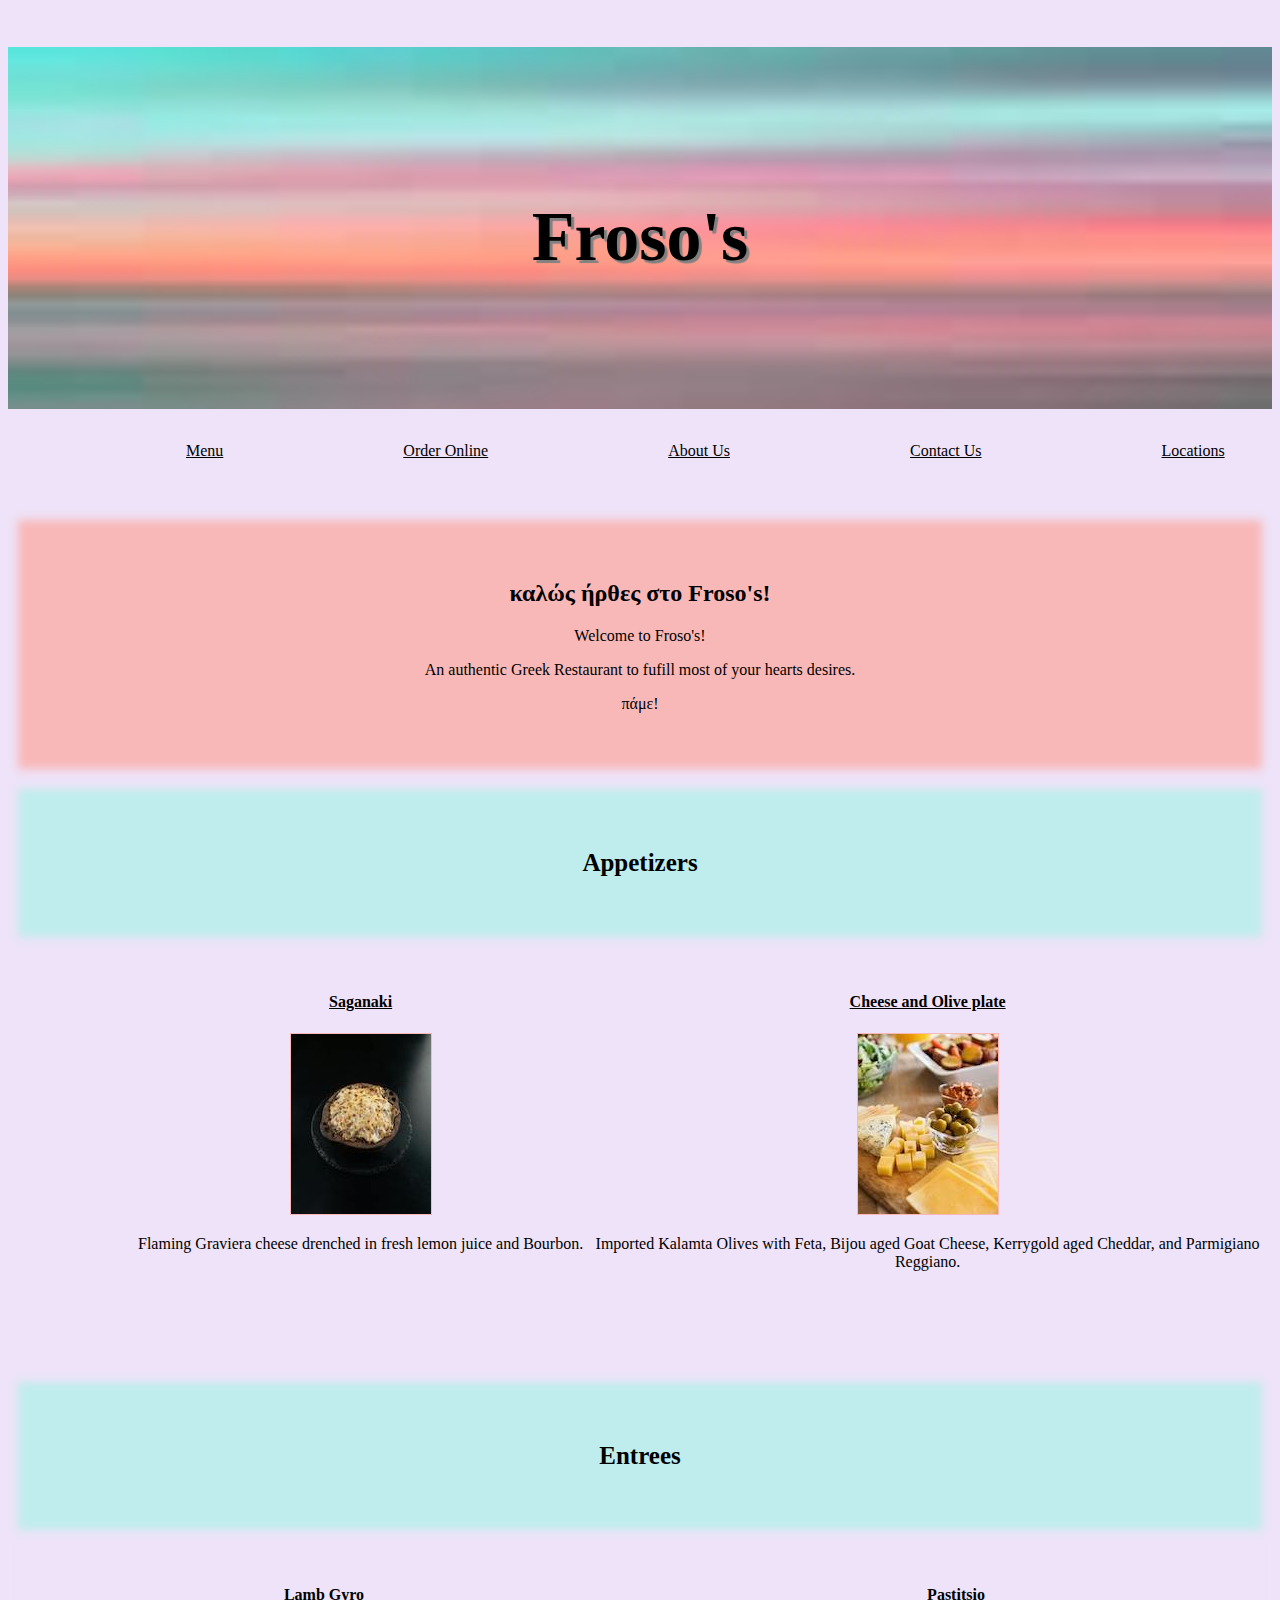
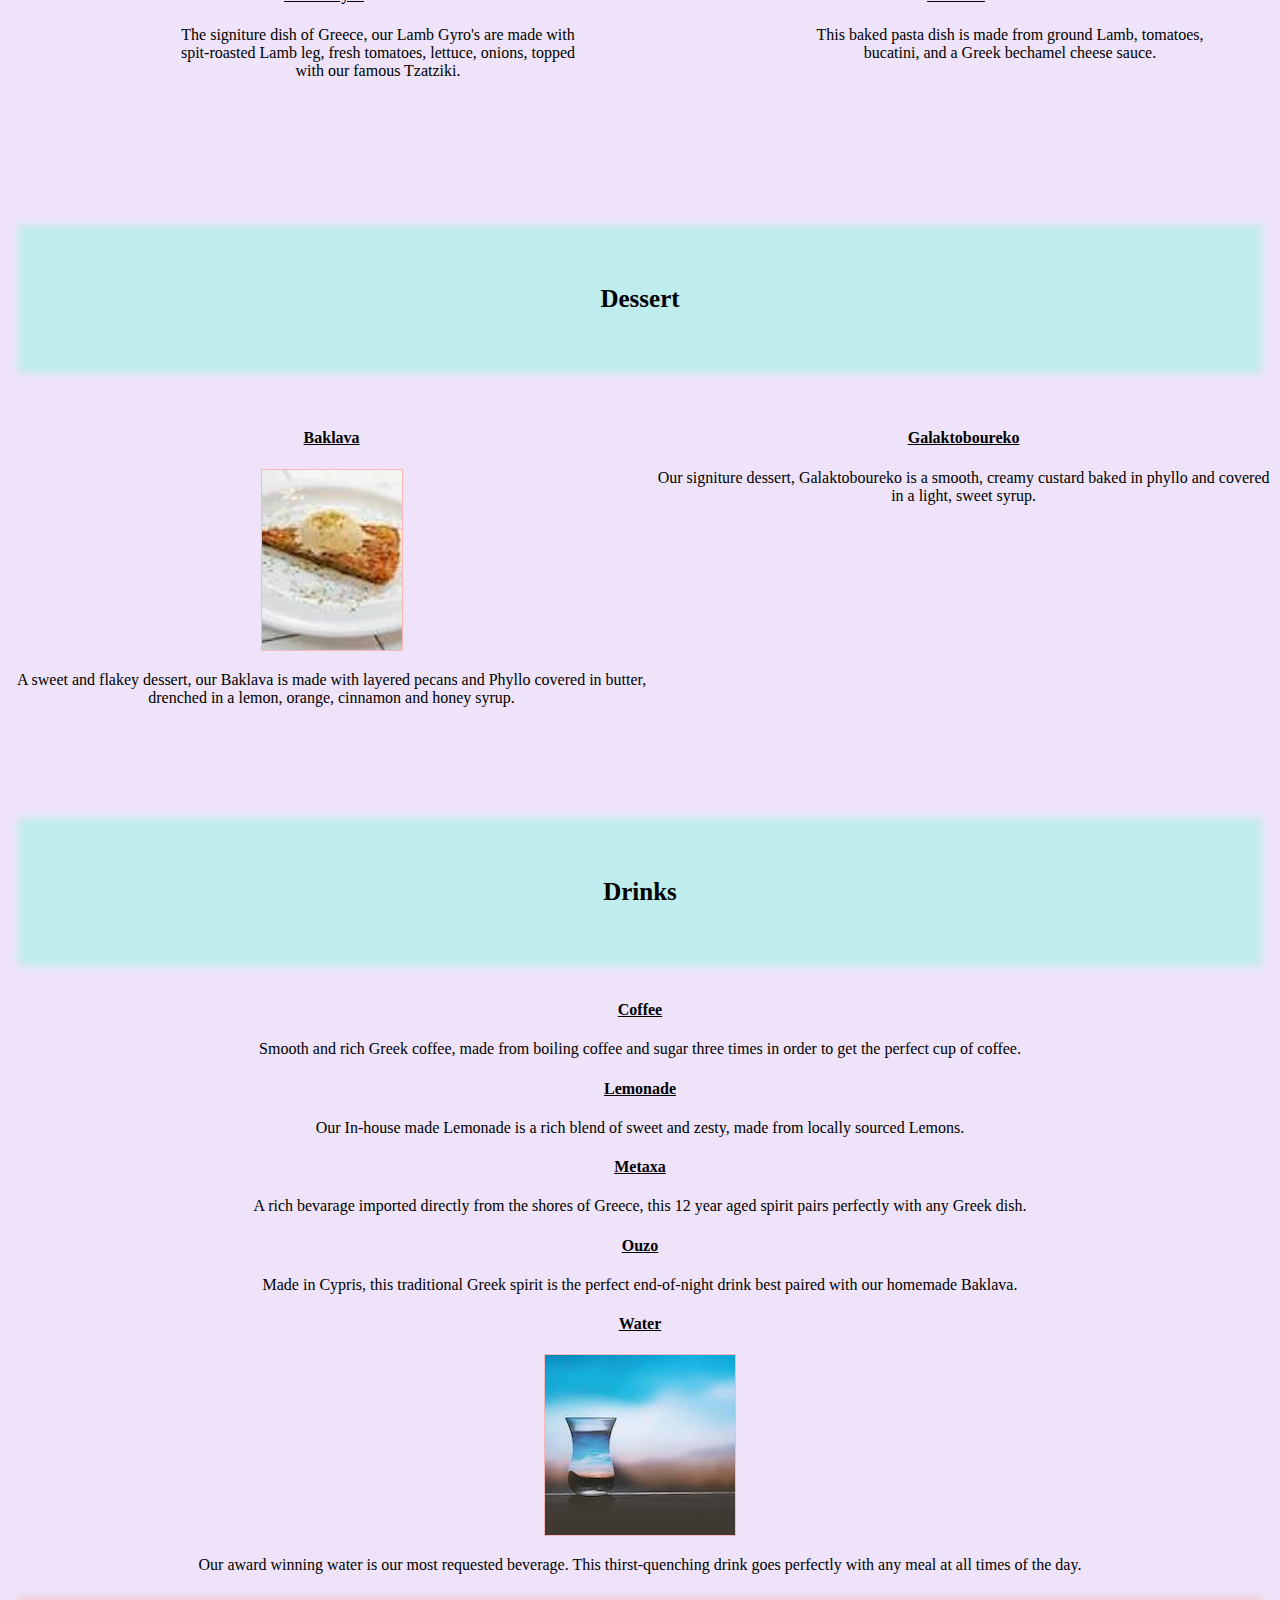
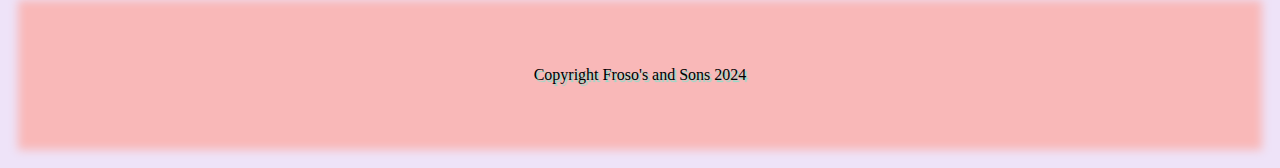
==== commit 83bb717b: "constyles not linking, seeing if this changes anything" ====
--- a/index.html
+++ b/index.html
@@ -19,7 +19,7 @@
                 <li><a href="#">Menu</a></li>
                 <li><a href="#">Order Online</a></li>
                 <li><a href="#">About Us</a></li>
-                <li><a href="#">Contact Us</a></li>
+                <li><a href="contact.html">Contact Us</a></li>
                 <li><a href="#">Locations</a></li>
 
             </ul>
--- a/styles/stylesheet.css
+++ b/styles/stylesheet.css
@@ -121,6 +121,12 @@
     grid: 150px / auto auto;
     padding-bottom: 100px;
     text-align: center;
+    p{
+      width: 400px;
+      padding-left: 170px;
+      /* working on wrapping the text */
+    }
+  
   }
   .grid-container2{
     display: grid;
@@ -170,9 +176,7 @@
   }
 
 
-
-
-  /* footer */
+  /* footer: not sure what i want to do with this. i should look at exmples */
   .foot{
     padding-top: 60px;
     padding-bottom: 60px;
@@ -181,4 +185,6 @@
     text-shadow: 2px 2px 1px #88dfcc;
     box-shadow: inset 0px 0px 10px 10px rgb(238, 227, 248);
       
-  }+  }
+
+/* figuring out the paragrph spacing */
